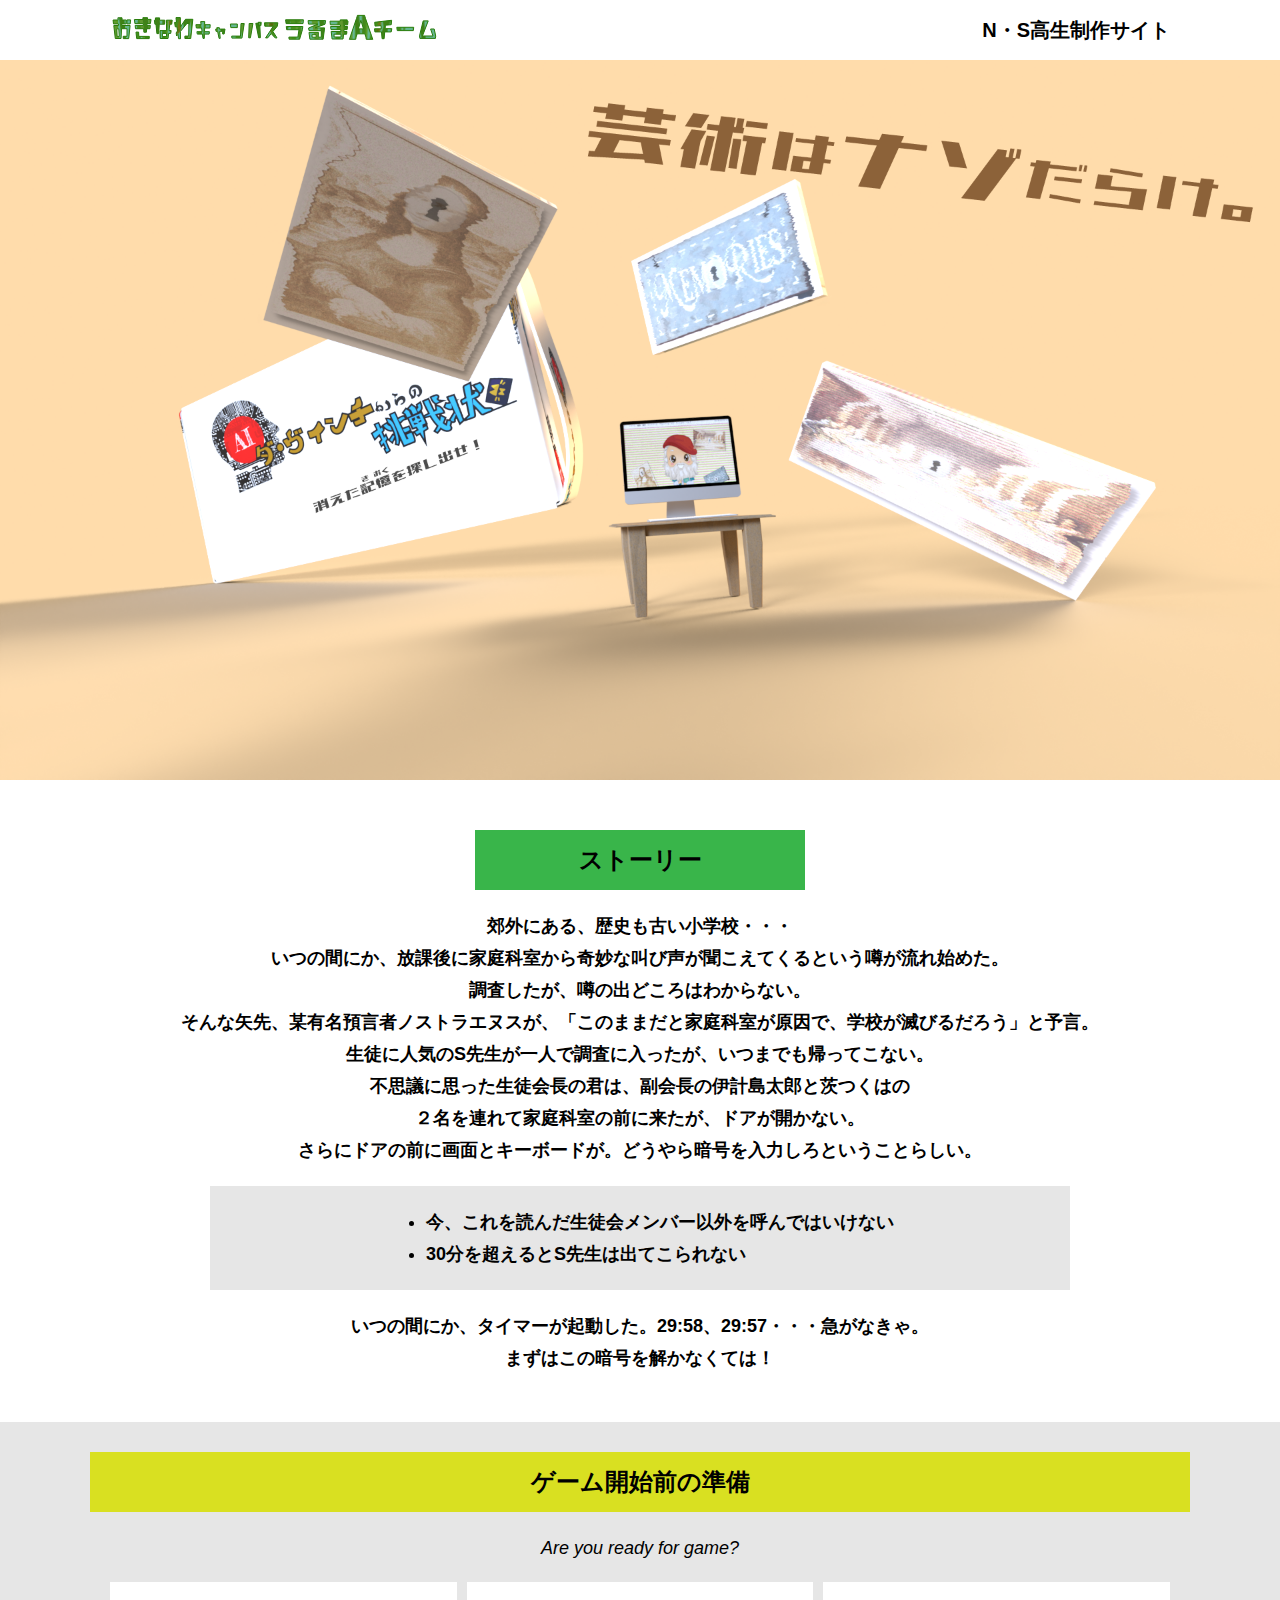
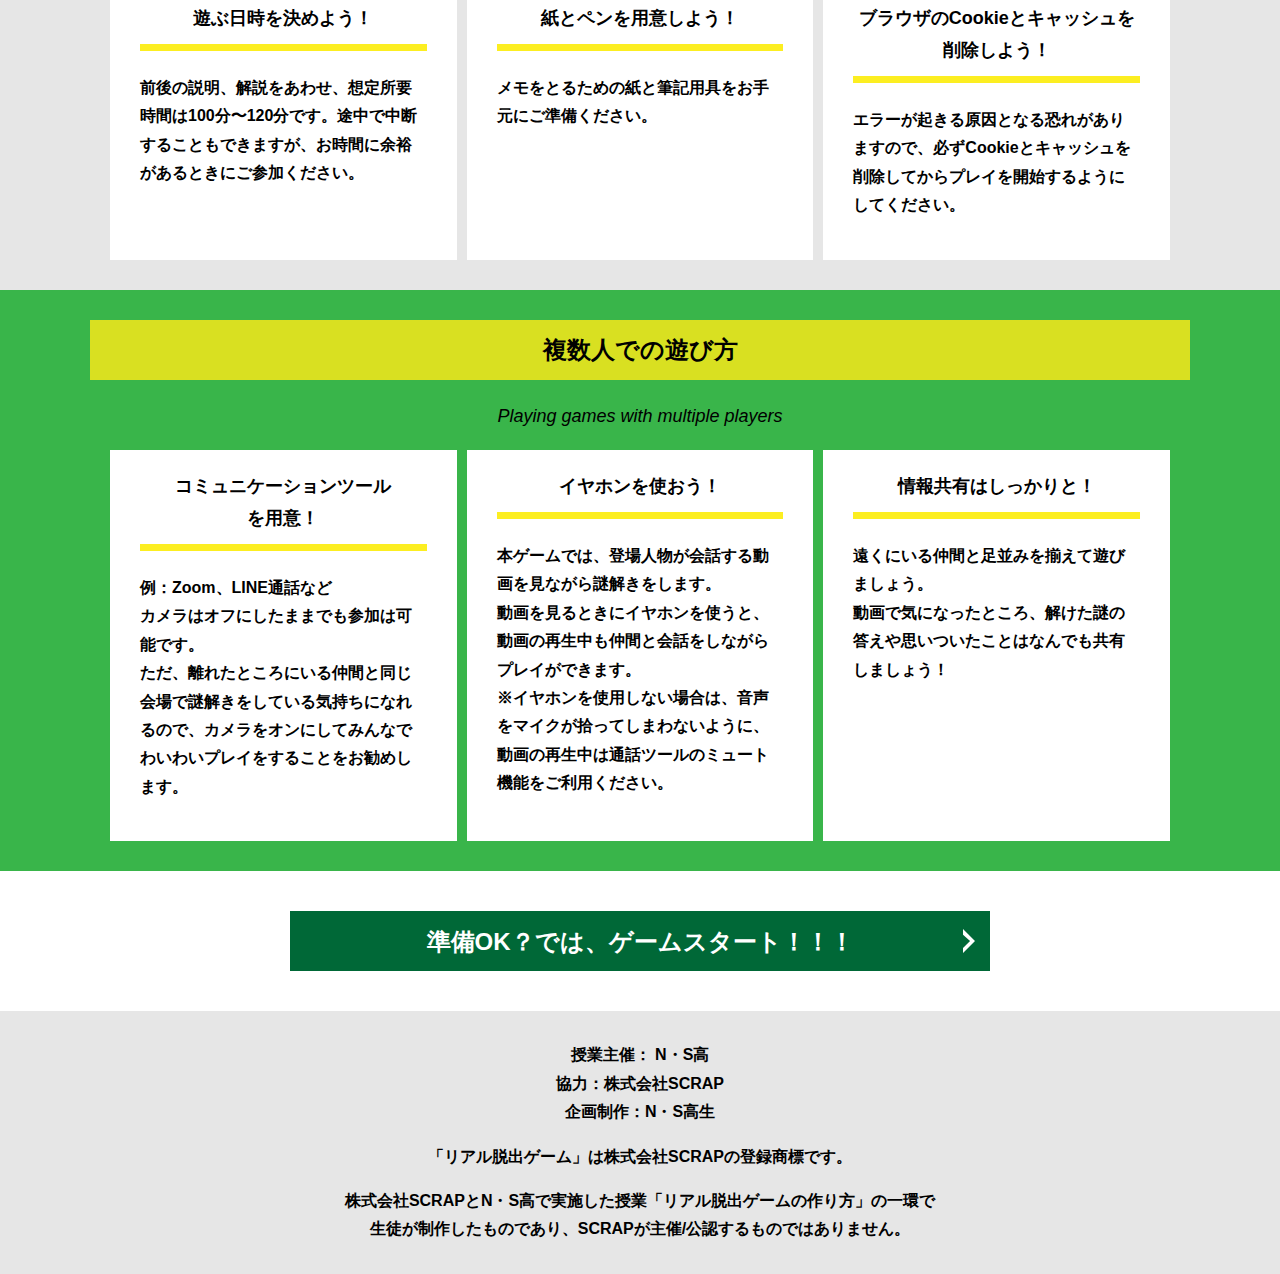
==== index.html @ 242d278c "Update index.html" ====
<!DOCTYPE html>
<html lang="ja">
<head>
  <meta charset="UTF-8">
  <meta http-equiv="X-UA-Compatible" content="IE=edge">
  <meta name="viewport" content="width=device-width, initial-scale=1.0">
  <title>AIダヴィンチからの挑戦状 │ Project N</title>
  <link rel="stylesheet" href="assets/css/normalize.css">
  <link rel="stylesheet" href="assets/css/style.css">
</head>
<body>
  <svg width="0" height="0" class="hidden">
    <symbol xmlns="http://www.w3.org/2000/svg" viewBox="0 0 12.47 24.94" id="arrow" class="arrow_svg">
      <title>arrow</title>
      <polygon points="0 24.94 0 19.66 7.35 12.47 0 5.92 0 0 12.47 12.47 0 24.94"/>
    </symbol>
  </svg>
  <header class="header">
    <div class="container">
      <div class="header__logo"><img src="assets/images/logo.svg" alt="チームロゴ"></div>
      <div class="header__name">N・S高生制作サイト</div>
    </div>
  </header>
  <main class="main index-page">
    <!-- タイトルエリア　ここから -->
    <h1 class="main-title"><img src="assets/images/本番用サムネ.png" alt="Presented by SCRAP×N・S高リアル脱出ゲーム制作PJ AIダヴィンチからの挑戦状"></h1>
    <!-- タイトルエリア　ここまで -->
    <section class="section section--story">
      <div class="container">
        <h2 class="section-title section-title--keycolor section-title--story">ストーリー</h2>
        <div class="story">
          <p class="text-center">郊外にある、歴史も古い小学校・・・<br>
            いつの間にか、放課後に家庭科室から奇妙な叫び声が聞こえてくるという噂が流れ始めた。<br>
            調査したが、噂の出どころはわからない。<br>
            そんな矢先、某有名預言者ノストラエヌスが、「このままだと家庭科室が原因で、学校が滅びるだろう」と予言。<br>
            生徒に人気のS先生が一人で調査に入ったが、いつまでも帰ってこない。<br>
            不思議に思った生徒会長の君は、副会長の伊計島太郎と茨つくはの<br>
            ２名を連れて家庭科室の前に来たが、ドアが開かない。<br>
            さらにドアの前に画面とキーボードが。どうやら暗号を入力しろということらしい。</p>
          <div class="story__note__outer bg-color--gray">
            <ul class="story__note">
              <li>今、これを読んだ生徒会メンバー以外を呼んではいけない</li>
              <li>30分を超えるとS先生は出てこられない</li>
            </ul>
          </div>
          <p class="text-center">いつの間にか、タイマーが起動した。29:58、29:57・・・急がなきゃ。<br>
            まずはこの暗号を解かなくては！</p>
        </div>
      </div>
    </section>
    <section class="section bg-color--gray">
      <div class="container">
        <h2 class="section-title">ゲーム開始前の準備</h2>
        <p class="font-eng text-center">Are you ready for game?</p>
        <!--
          class名"row"内のclass名"column"が横並びになります。
          改行する場合は以下のように追加してください。
          <div class="row">
            <div class="column">
              ～ 内容 ～
            </div>
          </div>
        -->
        <div class="row">
          <div class="column">
            <div class="card">
              <h3 class="card__title">遊ぶ日時を決めよう！</h3>
              <p class="card__content">前後の説明、解説をあわせ、想定所要時間は100分〜120分です。途中で中断することもできますが、お時間に余裕があるときにご参加ください。</p>
            </div>
          </div>
          <div class="column">
            <div class="card">
              <h3 class="card__title">紙とペンを用意しよう！</h3>
              <p class="card__content">メモをとるための紙と筆記用具をお手元にご準備ください。</p>
            </div>
          </div>
          <div class="column">
            <div class="card">
              <h3 class="card__title">ブラウザのCookieとキャッシュを<br>削除しよう！</h3>
              <p class="card__content">エラーが起きる原因となる恐れがありますので、必ずCookieとキャッシュを削除してからプレイを開始するようにしてください。</p>
            </div>
          </div>
        </div>
      </div>
    </section>
    <section class="section bg-color--keycolor">
      <div class="container">
        <h2 class="section-title">複数人での遊び方</h2>
        <p class="font-eng text-center">Playing games with multiple players</p>
        <div class="row">
          <div class="column">
            <div class="card">
              <h3 class="card__title">コミュニケーションツール<br>を用意！</h3>
              <p class="card__content">例：Zoom、LINE通話など<br>
                カメラはオフにしたままでも参加は可能です。<br>
                ただ、離れたところにいる仲間と同じ会場で謎解きをしている気持ちになれるので、カメラをオンにしてみんなでわいわいプレイをすることをお勧めします。</p>
            </div>
          </div>
          <div class="column">
            <div class="card">
              <h3 class="card__title">イヤホンを使おう！</h3>
              <p class="card__content">本ゲームでは、登場人物が会話する動画を見ながら謎解きをします。<br>
                動画を見るときにイヤホンを使うと、動画の再生中も仲間と会話をしながらプレイができます。<br>
                ※イヤホンを使用しない場合は、音声をマイクが拾ってしまわないように、動画の再生中は通話ツールのミュート機能をご利用ください。</p>
            </div>
          </div>
          <div class="column">
            <div class="card">
              <h3 class="card__title">情報共有はしっかりと！</h3>
              <p class="card__content">遠くにいる仲間と足並みを揃えて遊びましょう。<br>
                動画で気になったところ、解けた謎の答えや思いついたことはなんでも共有しましょう！</p>
            </div>
          </div>
        </div>
      </div>
    </section>
    <section class="section">
      <div class="container">
        <a class="btn" href="main.html">準備OK？では、ゲームスタート！！！<svg class="btn__arrow"><use xlink:href="#arrow"></use></svg></a>
      </div>
    </section>
  </main>
  <footer class="footer section bg-color--gray">
    <div class="container">
      <p class="text-center">授業主催： N・S高<br>協力：株式会社SCRAP<br>企画制作：N・S高生</p>
      <p class="text-center">「リアル脱出ゲーム」は株式会社SCRAPの登録商標です。</p>
      <p class="text-center">株式会社SCRAPとN・S高で実施した授業「リアル脱出ゲームの作り方」の一環で<br>生徒が制作したものであり、SCRAPが主催/公認するものではありません。</p>
    </div>
  </footer>
</body>
</html>
---- assets/css/style.css ----
@charset "UTF-8";
/****************************
 * 共通CSSのテンプレートです。
*****************************/
*,
*::before,
*::after {
  -webkit-box-sizing: border-box;
          box-sizing: border-box;
}

html {
  font-size: 18px;
  -webkit-box-sizing: border-box;
          box-sizing: border-box;
}

body {
  overflow-x: hidden;
  font-family: "游ゴシック体", "Yu Gothic", YuGothic, "ヒラギノ角ゴ Pro", "Hiragino Kaku Gothic Pro", "メイリオ", "Meiryo", sans-serif;
  font-size: 18px;
  line-height: 1.77778;
  font-weight: bold;
  text-decoration: none;
  border: none;
  list-style: none;
  color: #000;
  margin: 0;
}

img {
  width: 100%;
}

figure {
  margin: 0;
}

figcaption {
  margin-top: 30px;
  font-size: 14px;
}

@media screen and (max-width: 767px) {
  figcaption {
    font-size: 13px;
  }
}

input[type=text] {
  font-size: 18px;
  border: none;
  padding: 25px 35px;
  display: block;
  margin: 0 auto;
  max-width: 580px;
  width: 100%;
}

::-webkit-input-placeholder {
  color: #999;
}

:-ms-input-placeholder {
  color: #999;
}

::-ms-input-placeholder {
  color: #999;
}

::placeholder {
  color: #999;
}

button {
  cursor: pointer;
  display: block;
  border: none;
  margin: 0 auto;
  background-color: #006837;
  color: #fff;
  width: 287px;
  height: 55px;
}

/*******************
* Layout
*******************/
.section {
  padding-top: 30px;
  padding-bottom: 30px;
}

.section--clear {
  /* ステージクリア画面 */
  position: fixed;
  display: none;
  /* 読み込み時に一瞬表示されるのを防ぐ */
  -webkit-box-pack: center;
      -ms-flex-pack: center;
          justify-content: center;
  -webkit-box-align: center;
      -ms-flex-align: center;
          align-items: center;
  top: 0;
  bottom: 0;
  left: 0;
  right: 0;
  z-index: 200;
}

.section--clear.isClear {
  display: -webkit-box;
  display: -ms-flexbox;
  display: flex;
}

.container {
  width: 1100px;
  padding-left: 20px;
  padding-right: 20px;
  margin: 0 auto;
}

@media screen and (max-width: 1100px) {
  .container {
    width: calc(100% - 40px);
  }
}

.row {
  display: -webkit-box;
  display: -ms-flexbox;
  display: flex;
  -ms-flex-line-pack: stretch;
      align-content: stretch;
  gap: 10px;
}

.row + .row {
  margin-top: 20px;
}

.column {
  width: 100%;
}

.card {
  background-color: #fff;
  margin-bottom: 20px;
  height: 100%;
}

.card__title {
  font-size: 18px;
  text-align: center;
  margin: 0;
  padding: 20px 30px;
  position: relative;
  cursor: pointer;
}

.card__content {
  -webkit-transition: all 0.3s;
  transition: all 0.3s;
  font-size: 16px;
  padding: 20px 30px;
  margin: 0;
  position: relative;
}

.card__content::before {
  display: block;
  content: '';
  width: calc(100% - 60px);
  height: 7px;
  background-color: #fcee21;
  position: absolute;
  top: -10px;
  left: 30px;
}

.hint-page .card {
  height: auto;
}

.hint-page .card__content {
  display: none;
  text-align: center;
}

.hint-page .card__arrow {
  position: absolute;
  top: calc(50% - 12px);
  right: 45px;
  -webkit-transform: rotate(90deg);
          transform: rotate(90deg);
  -webkit-transition: all 0.3s;
  transition: all 0.3s;
  fill: #009245;
  width: 12px;
  height: 24px;
}

.hint-page .card.is-open .card__content {
  display: block;
}

.hint-page .card.is-open .card__arrow {
  -webkit-transform: rotate(-90deg);
          transform: rotate(-90deg);
}

.box {
  padding: 35px 30px;
}

.youtube {
  position: relative;
  width: 100%;
  padding-top: 56.25%;
}

.youtube iframe {
  position: absolute;
  top: 0;
  left: 0;
  width: 100%;
  height: 100%;
}

.youtube__container {
  max-width: 800px;
  margin: 0 auto;
}

/*********************
* Color
*********************/
.bg-color--keycolor {
  background-color: #39b54a;
}

.bg-color--subcolor {
  background-color: #d9e021;
}

.bg-color--gray {
  background-color: #e6e6e6;
}

/*********************
* title
**********************/
.main-title {
  margin: 0;
}

.sub-title {
  text-align: center;
  font-size: 18px;
  line-height: 1.66667;
}

.sub-title__bg {
  background-color: #fcee21;
  padding-left: 1rem;
  padding-right: 1rem;
}

.section-title {
  font-size: 24px;
  line-height: 1.75;
  text-align: center;
  padding: 9px 20px;
  background-color: #d9e021;
  margin: 0 -20px 20px -20px;
}

.section-title__stage {
  display: inline-block;
  margin-right: 2rem;
}

.section-title--keycolorlight {
  background-color: #8cc63f;
}

.section-title--keycolorlight .section-title__stage {
  color: #fff;
}

.section-title--keycolor {
  background-color: #39b54a;
}

.section-title--story {
  width: 330px;
  margin: 0 auto 20px;
}

.section-title--border {
  position: relative;
  font-size: 30px;
  text-align: center;
  line-height: 1.06667;
  margin: 0;
  padding-bottom: 15px;
  color: #006837;
}

.section-title--border::after {
  position: absolute;
  bottom: 0;
  left: calc(50% - 95px);
  display: block;
  content: '';
  background-color: #fff;
  height: 2.6px;
  width: 190px;
}

/******************
* text
******************/
.font-eng {
  font-style: italic;
  font-weight: normal;
}

/*************************
* Button
*************************/
.btn {
  display: block;
  text-decoration: none;
  cursor: pointer;
  background-color: #006837;
  color: #fff;
  font-size: 24px;
  line-height: 1.54167;
  text-align: center;
  padding: 11.5px;
  width: calc(100% - 40px);
  max-width: 700px;
  margin: 10px auto;
  position: relative;
}

.btn:hover {
  opacity: 0.7;
}

.btn__arrow {
  position: absolute;
  top: calc(50% - 12px);
  right: 15px;
  fill: #fff;
  width: 12px;
  height: 24px;
}

/****************
* header
*****************/
.header {
  background-color: #fff;
  height: 60px;
}

.header .container {
  display: -webkit-box;
  display: -ms-flexbox;
  display: flex;
  -webkit-box-pack: justify;
      -ms-flex-pack: justify;
          justify-content: space-between;
  -webkit-box-align: center;
      -ms-flex-align: center;
          align-items: center;
  height: 100%;
}

.header__logo {
  width: 330px;
  height: 42px;
}

.header__name {
  font-size: 20px;
  line-height: 1.1;
}

.footer {
  font-size: 16px;
}

.footer p:first-child {
  margin-top: 0;
}

.footer p:last-child {
  margin-bottom: 0;
}

/********************
* main
********************/
.story__note {
  margin: 0;
}

.story__note__outer {
  width: 860px;
  display: -webkit-box;
  display: -ms-flexbox;
  display: flex;
  padding: 20px;
  margin: 20px auto;
  -webkit-box-pack: center;
      -ms-flex-pack: center;
          justify-content: center;
}

@media screen and (max-width: 940px) {
  .story__note__outer {
    width: 100%;
  }
}

.stage-column__container + .stage-column__container {
  border-top: 2px solid #fff;
}

.answer {
  font-size: 18px;
  margin-bottom: 20px;
  line-height: 80px;
  word-spacing: 20px;
}

.err-message {
  color: #c1272d;
  font-size: 18px;
  text-align: center;
}

.link-hint {
  text-align: center;
  display: block;
  margin-top: 20px;
}

.clear-message {
  background-color: #d9e021;
  padding: 30px 30px 60px;
  position: relative;
}

.clear-message__title {
  position: relative;
  display: block;
  text-align: center;
  color: #006837;
  font-size: 30px;
  padding-bottom: 10px;
  margin-bottom: 35px;
}

.clear-message__title::after {
  content: '';
  position: absolute;
  display: block;
  width: 183px;
  height: 2px;
  background-color: #fff;
  bottom: 0;
  left: calc(50% - (183px/2));
}

.clear-message__content {
  text-align: center;
}

.clear-message__btn {
  position: absolute;
  bottom: -30px;
  left: calc(50% - 144px);
  width: 288px;
  margin: 0;
}

/********************
* Utility
********************/
.text-center {
  text-align: center;
}

.text-left {
  text-align: left;
}

.text-right {
  text-align: right;
}

.hidden {
  display: none;
}
/*# sourceMappingURL=style.css.map */
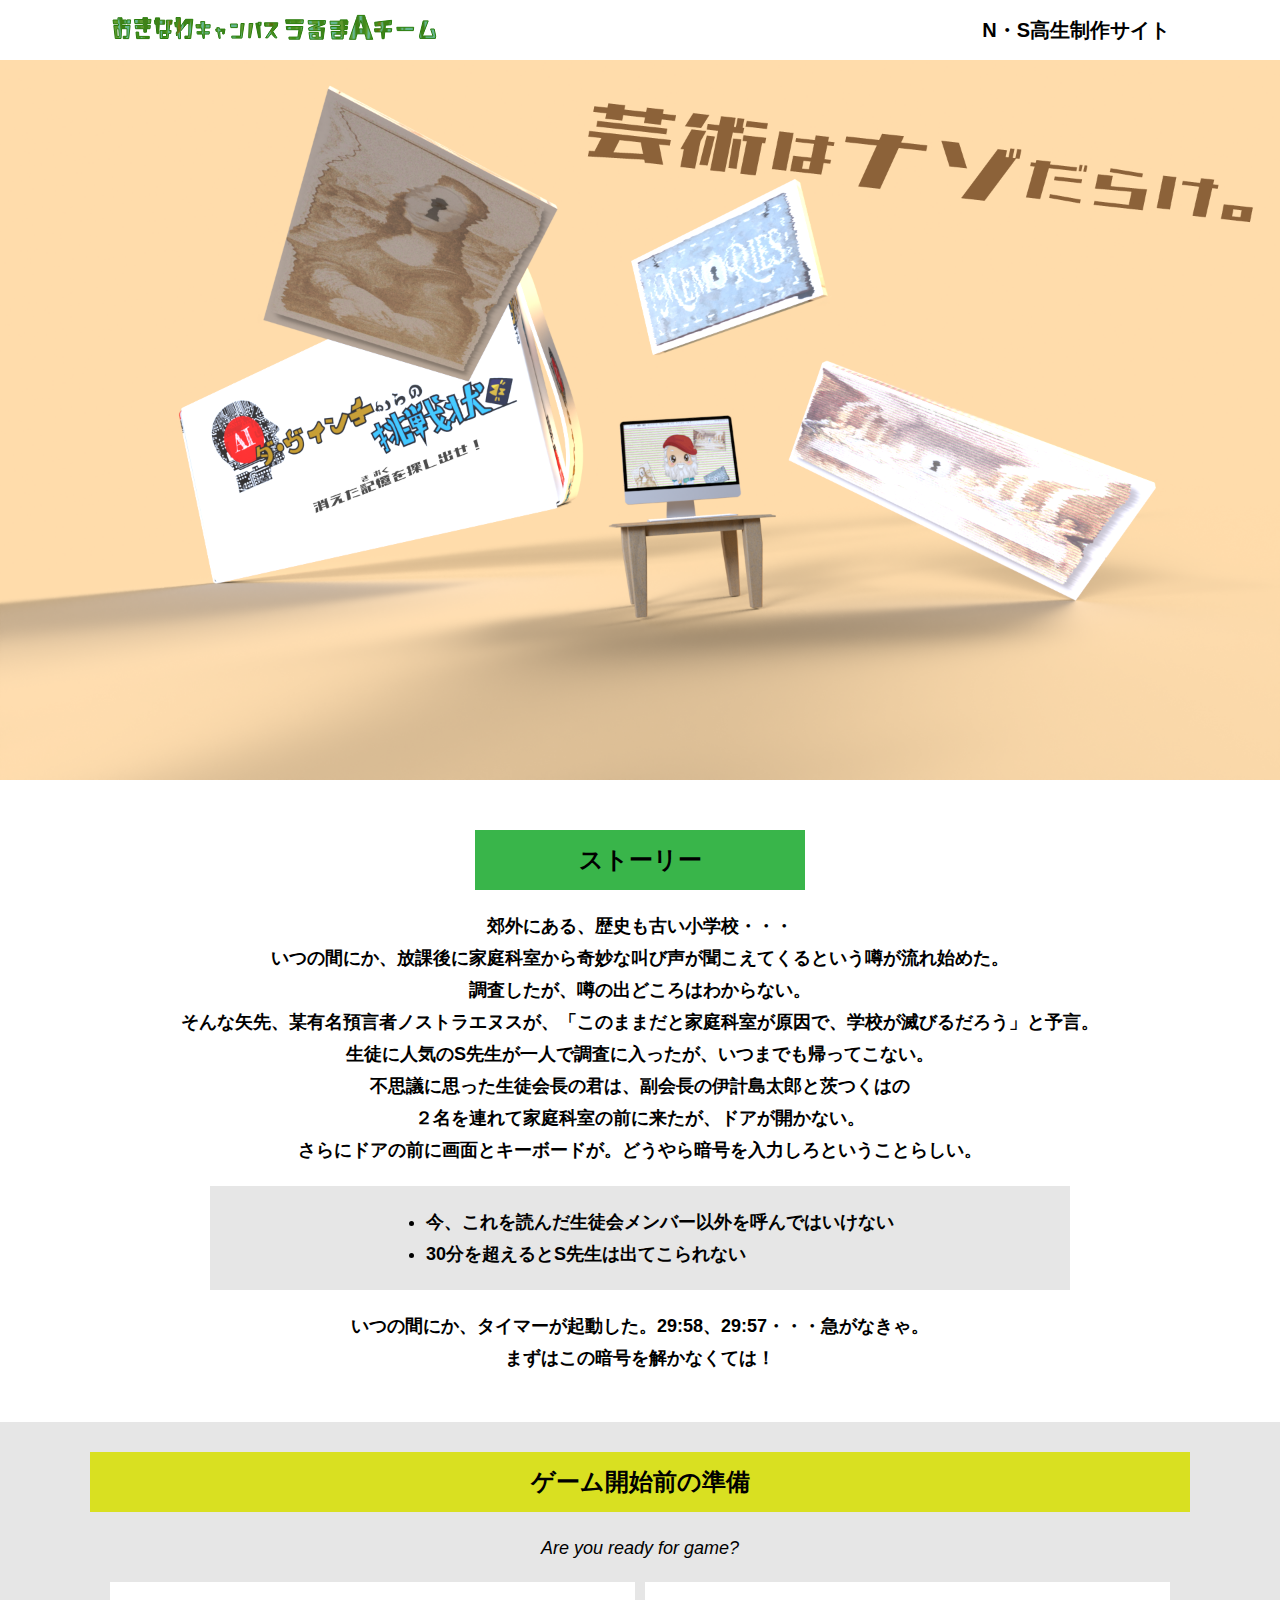
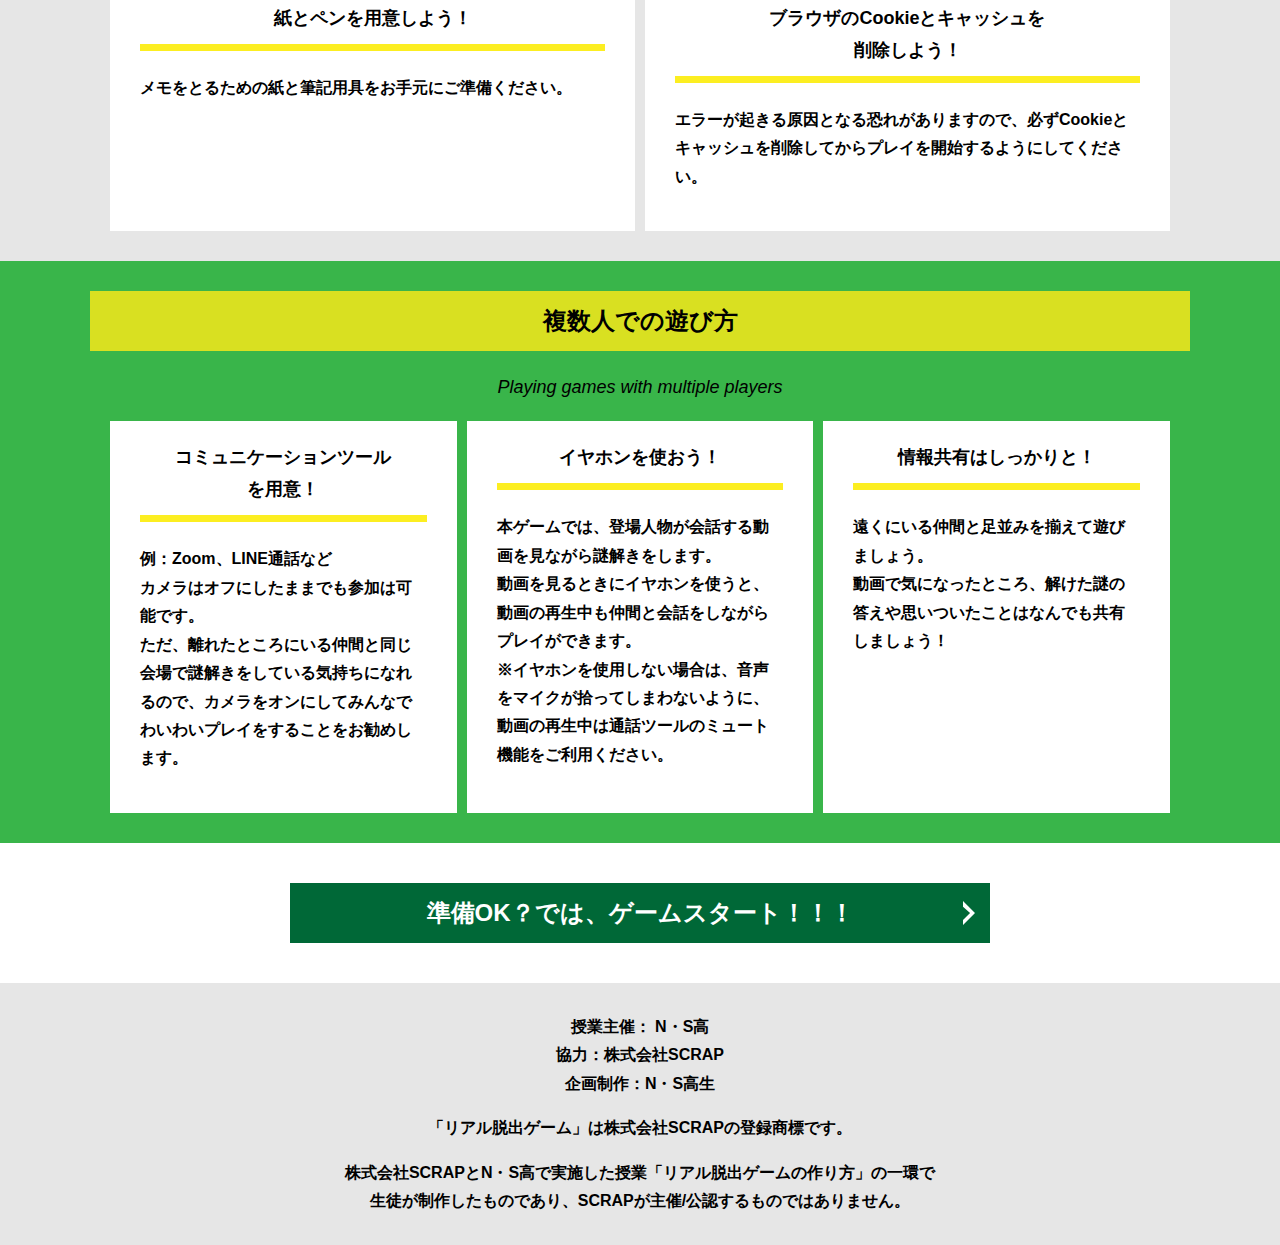
==== commit be6a5c75: "Update index.html" ====
--- a/index.html
+++ b/index.html
@@ -64,12 +64,6 @@
         <div class="row">
           <div class="column">
             <div class="card">
-              <h3 class="card__title">遊ぶ日時を決めよう！</h3>
-              <p class="card__content">前後の説明、解説をあわせ、想定所要時間は100分〜120分です。途中で中断することもできますが、お時間に余裕があるときにご参加ください。</p>
-            </div>
-          </div>
-          <div class="column">
-            <div class="card">
               <h3 class="card__title">紙とペンを用意しよう！</h3>
               <p class="card__content">メモをとるための紙と筆記用具をお手元にご準備ください。</p>
             </div>
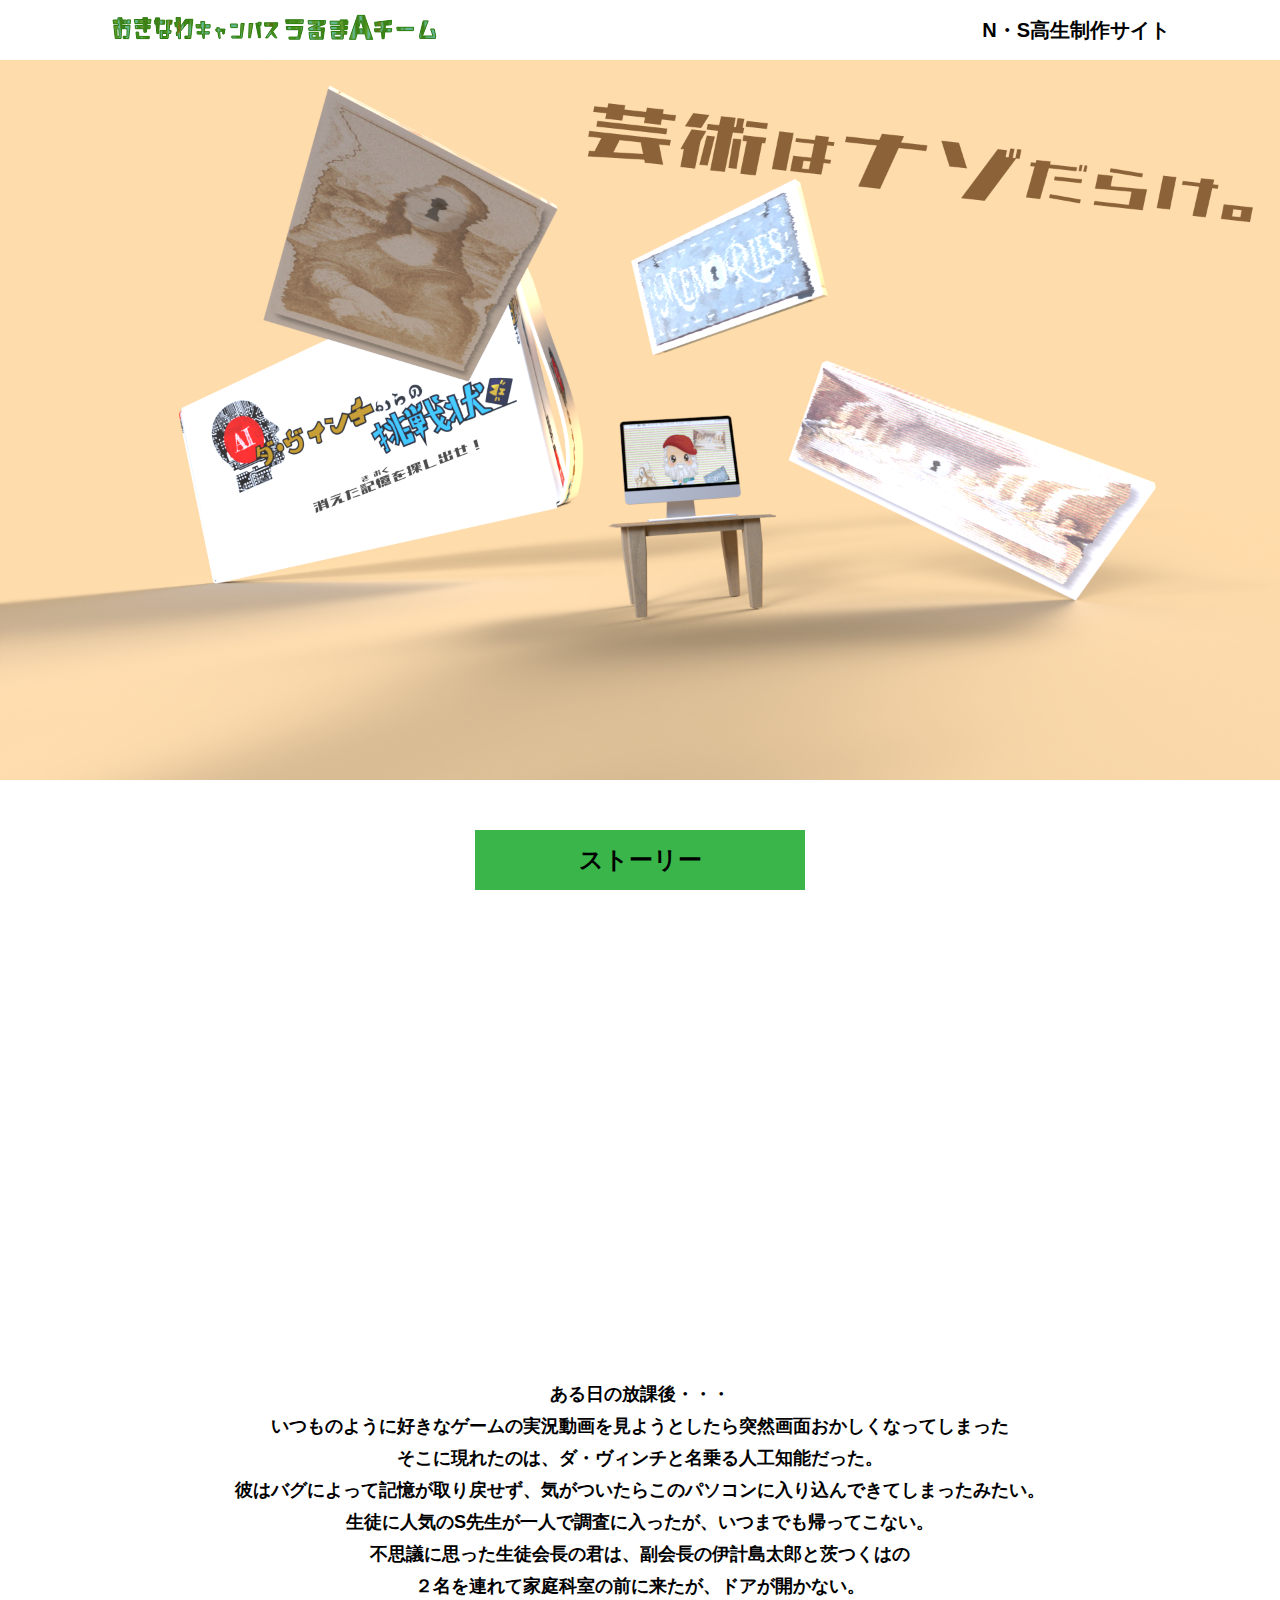
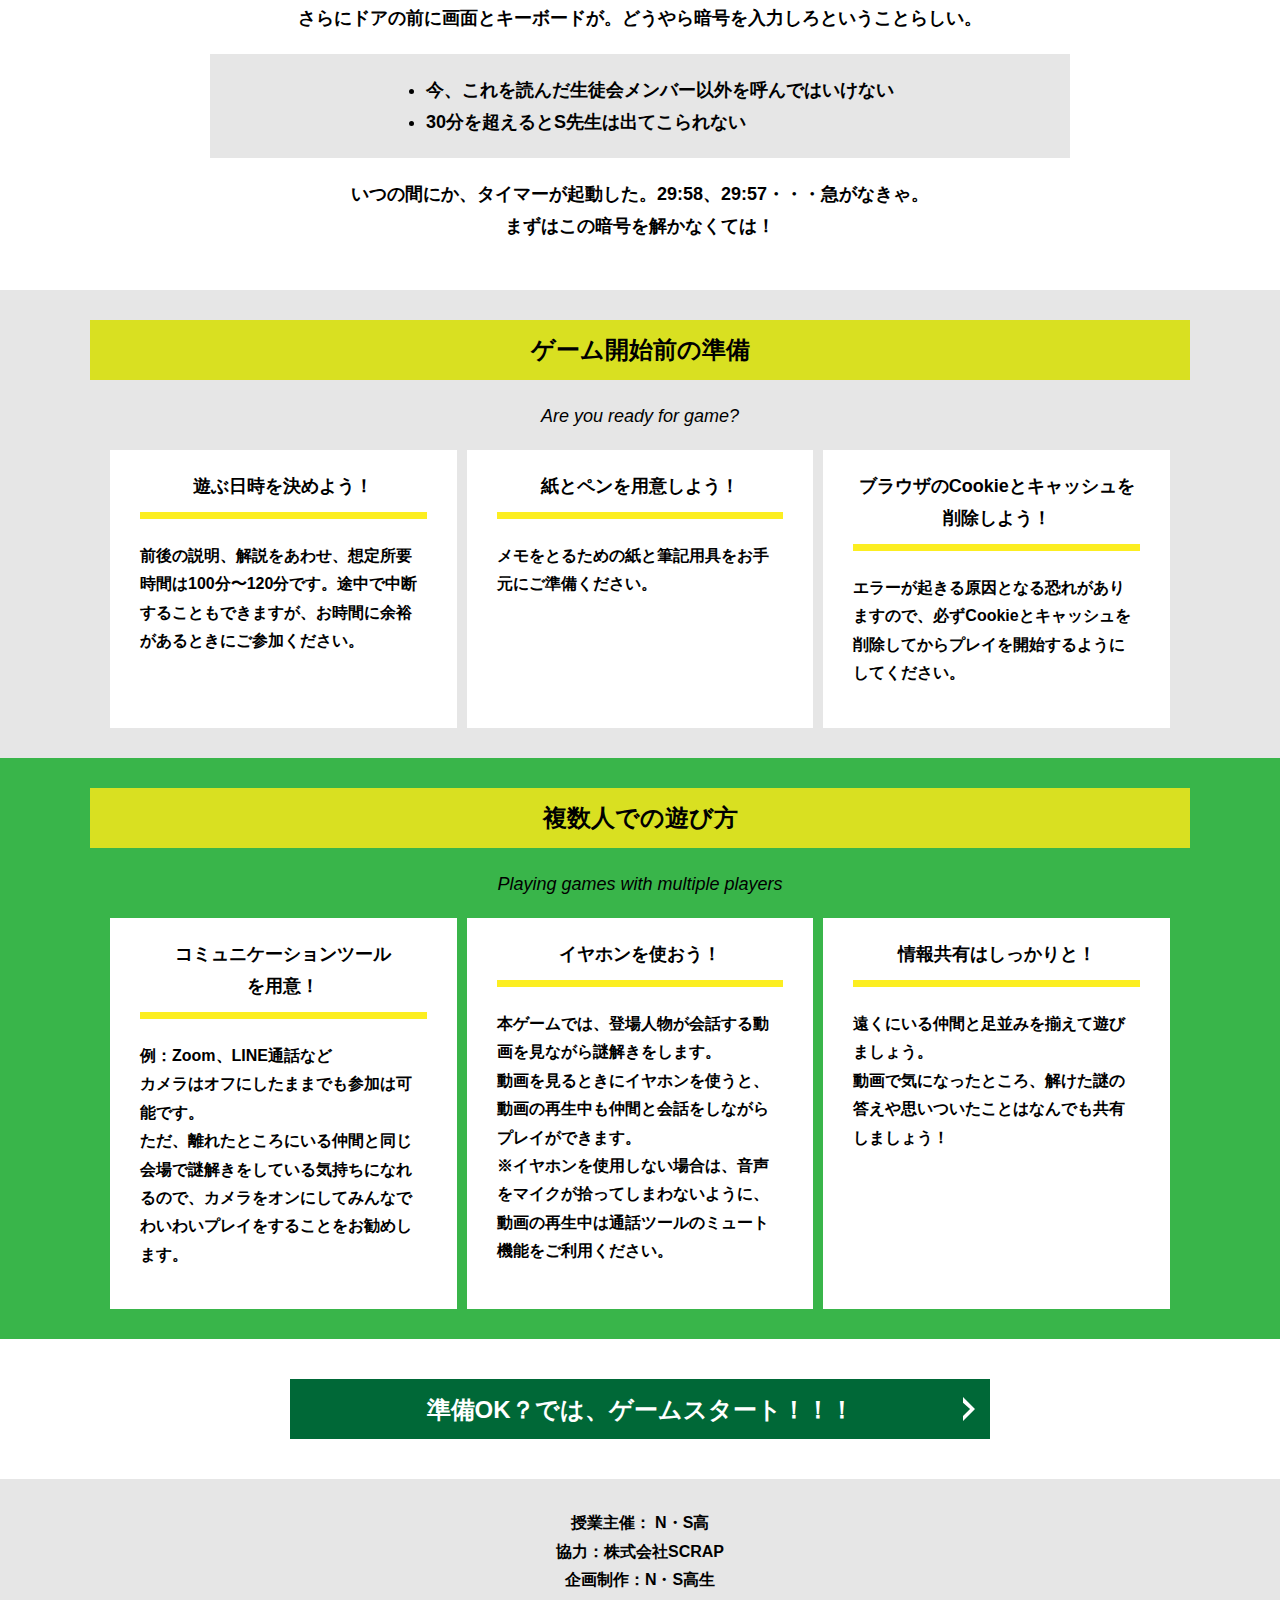
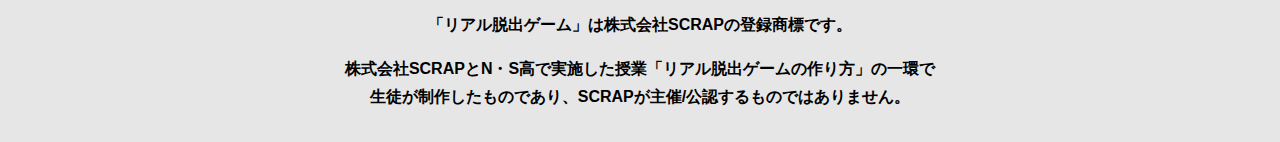
==== commit 8da1dc5a: "Update index.html" ====
--- a/index.html
+++ b/index.html
@@ -23,16 +23,24 @@
   </header>
   <main class="main index-page">
     <!-- タイトルエリア　ここから -->
-    <h1 class="main-title"><img src="assets/images/本番用サムネ.png" alt="Presented by SCRAP×N・S高リアル脱出ゲーム制作PJ AIダヴィンチからの挑戦状"></h1>
+    <h1 class="main-title"><img src="assets/images/本番用サムネ.png" alt="Presented by SCRAP×N・S高リアル脱出ゲーム制作PJ 封鎖された家庭科室からの脱出"></h1>
     <!-- タイトルエリア　ここまで -->
     <section class="section section--story">
       <div class="container">
         <h2 class="section-title section-title--keycolor section-title--story">ストーリー</h2>
+        
+        <!--youtube-->
         <div class="story">
-          <p class="text-center">郊外にある、歴史も古い小学校・・・<br>
-            いつの間にか、放課後に家庭科室から奇妙な叫び声が聞こえてくるという噂が流れ始めた。<br>
-            調査したが、噂の出どころはわからない。<br>
-            そんな矢先、某有名預言者ノストラエヌスが、「このままだと家庭科室が原因で、学校が滅びるだろう」と予言。<br>
+          <div class="youtube__container">
+            <div class="youtube">
+              <iframe width="560" height="315" src="https://www.youtube.com/embed/IRyJe-0Uie0?controls=0" title="YouTube video player" frameborder="0" allow="accelerometer; autoplay; clipboard-write; encrypted-media; gyroscope; picture-in-picture" allowfullscreen></iframe>
+            </div>
+
+          </div>
+          <p class="text-center">ある日の放課後・・・<br>
+            いつものように好きなゲームの実況動画を見ようとしたら突然画面おかしくなってしまった<br>
+            そこに現れたのは、ダ・ヴィンチと名乗る人工知能だった。<br>
+            彼はバグによって記憶が取り戻せず、気がついたらこのパソコンに入り込んできてしまったみたい。<br>
             生徒に人気のS先生が一人で調査に入ったが、いつまでも帰ってこない。<br>
             不思議に思った生徒会長の君は、副会長の伊計島太郎と茨つくはの<br>
             ２名を連れて家庭科室の前に来たが、ドアが開かない。<br>
@@ -62,6 +70,12 @@
           </div>
         -->
         <div class="row">
+          <div class="column">
+            <div class="card">
+              <h3 class="card__title">遊ぶ日時を決めよう！</h3>
+              <p class="card__content">前後の説明、解説をあわせ、想定所要時間は100分〜120分です。途中で中断することもできますが、お時間に余裕があるときにご参加ください。</p>
+            </div>
+          </div>
           <div class="column">
             <div class="card">
               <h3 class="card__title">紙とペンを用意しよう！</h3>
@@ -110,7 +124,8 @@
     </section>
     <section class="section">
       <div class="container">
-        <a class="btn" href="main.html">準備OK？では、ゲームスタート！！！<svg class="btn__arrow"><use xlink:href="#arrow"></use></svg></a>
+        <a class="btn" href="story.html">準備OK？では、ゲームスタート！！！<svg class="btn__arrow"><use xlink:href="#arrow"></use></svg></a>
+        
       </div>
     </section>
   </main>
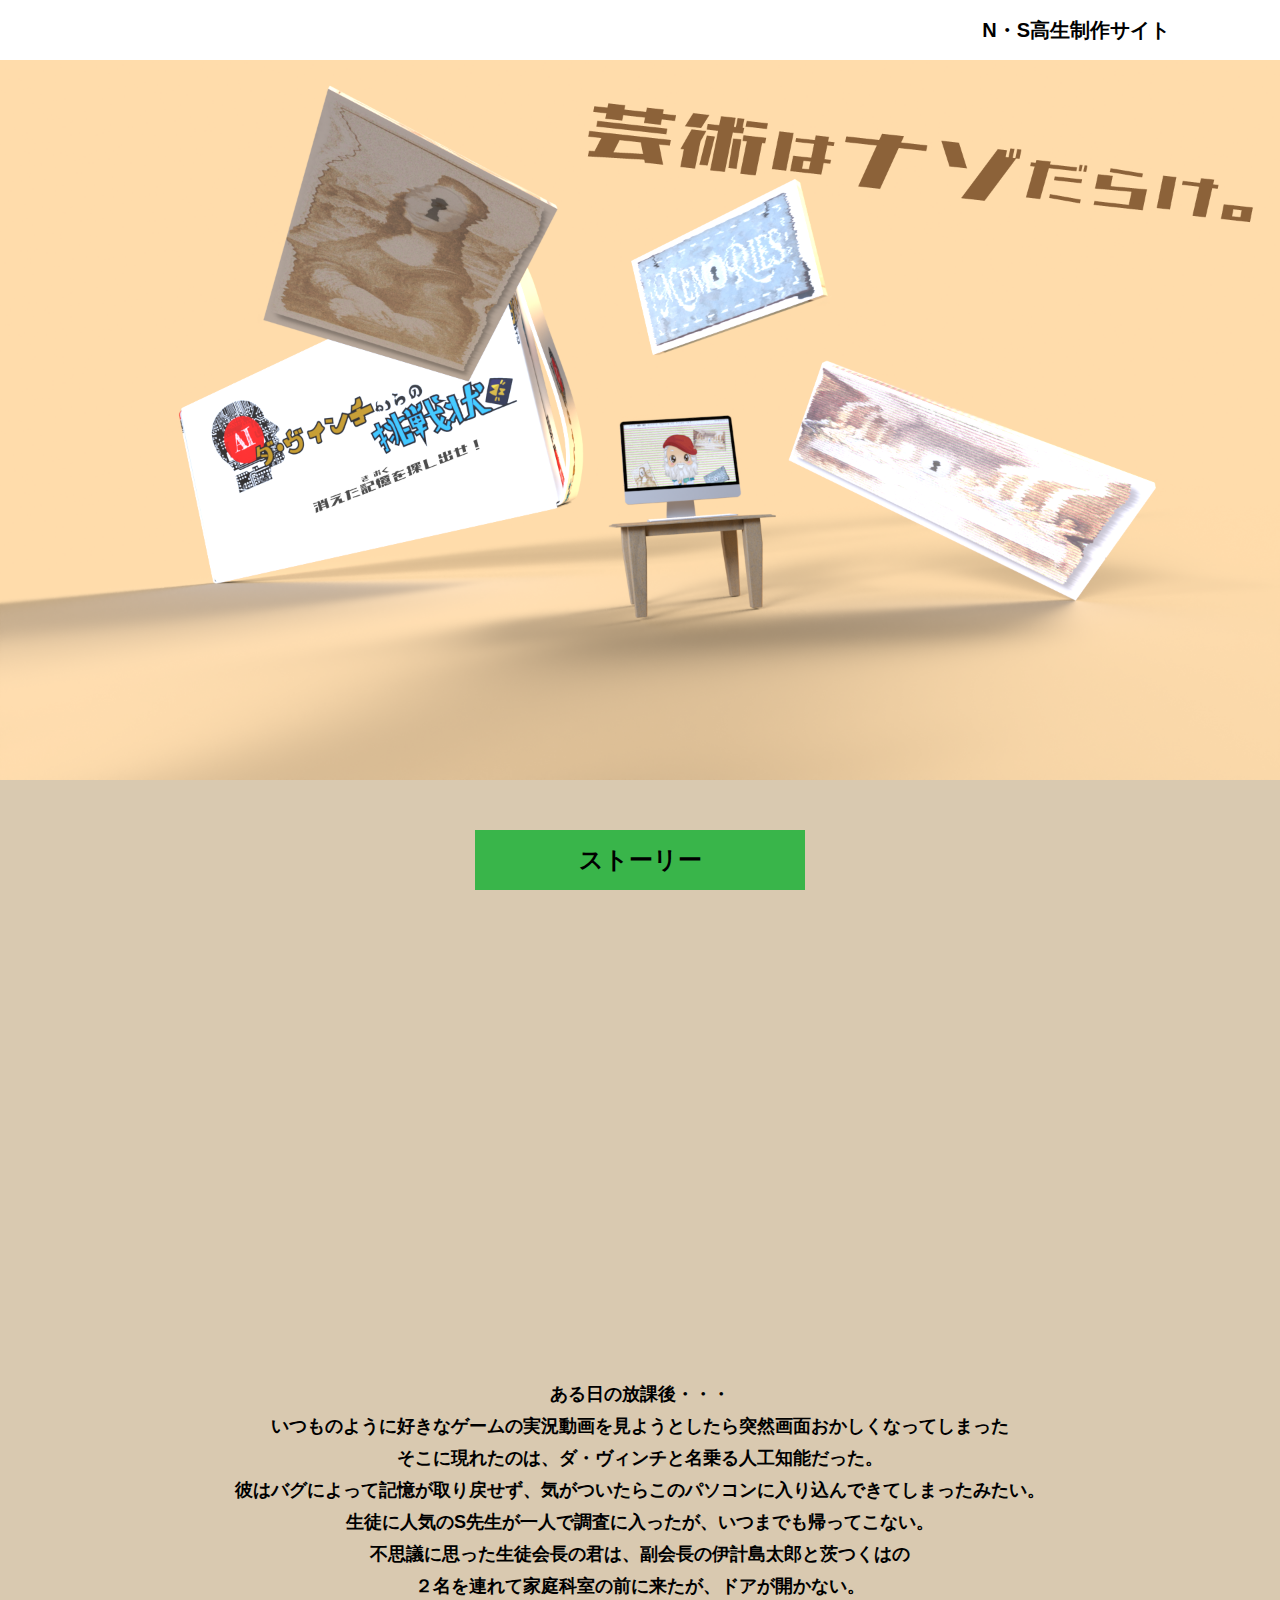
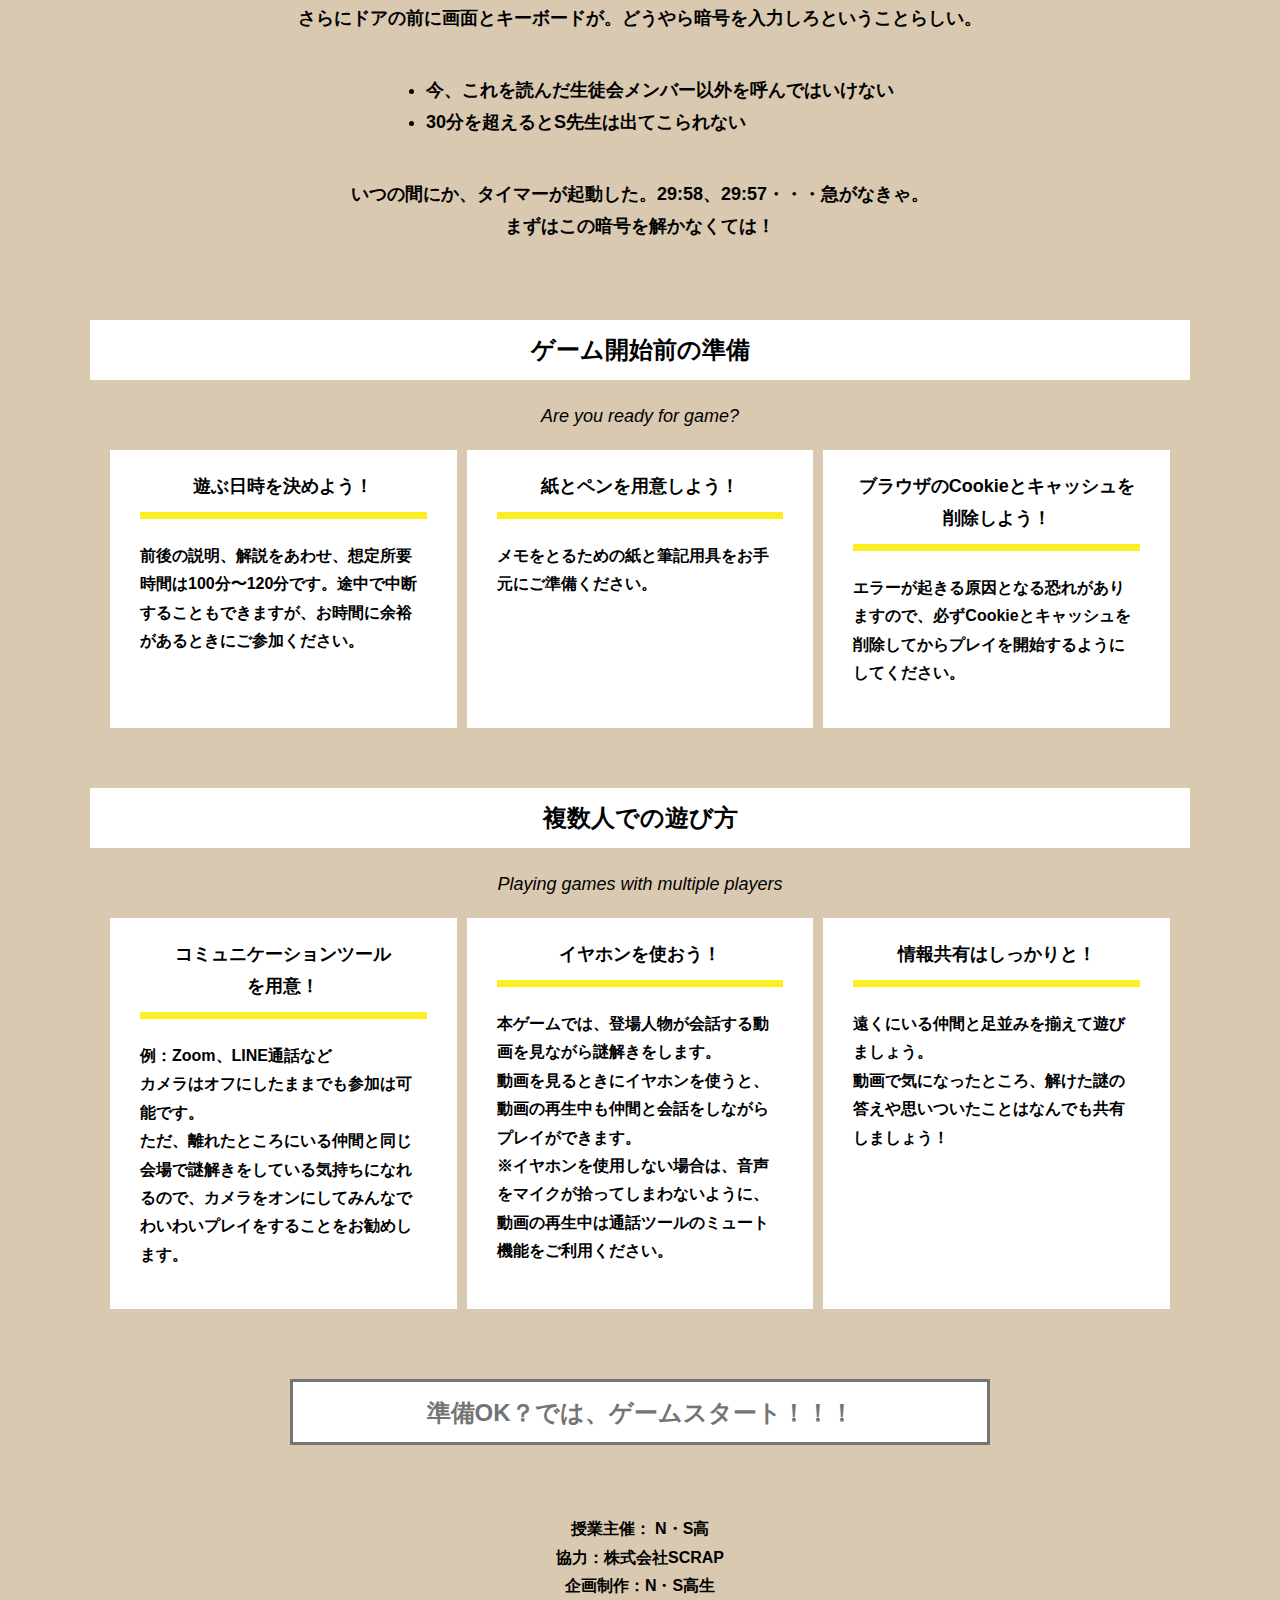
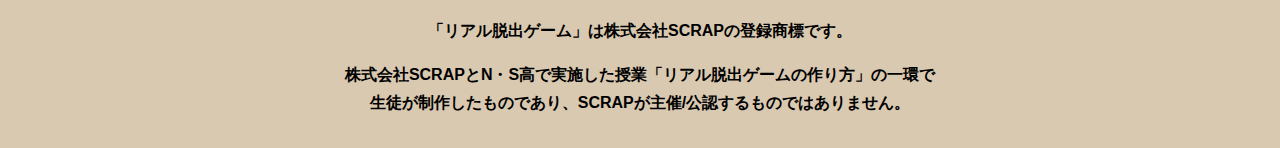
==== commit c79a21db: "Update index.html" ====
--- a/index.html
+++ b/index.html
@@ -17,7 +17,7 @@
   </svg>
   <header class="header">
     <div class="container">
-      <div class="header__logo"><img src="assets/images/logo.svg" alt="チームロゴ"></div>
+      <div class="header__logo"><img src="assets/images/大宮キャンパスAチーム 背景色アイボリー.png" alt=""></div>
       <div class="header__name">N・S高生制作サイト</div>
     </div>
   </header>
@@ -33,7 +33,9 @@
         <div class="story">
           <div class="youtube__container">
             <div class="youtube">
-              <iframe width="560" height="315" src="https://www.youtube.com/embed/IRyJe-0Uie0?controls=0" title="YouTube video player" frameborder="0" allow="accelerometer; autoplay; clipboard-write; encrypted-media; gyroscope; picture-in-picture" allowfullscreen></iframe>
+              <iframe width="560" height="315" 
+                src="https://www.youtube.com/embed/-wXZ8vxlEWs" title="YouTube video player" frameborder="0" allow="accelerometer; autoplay; clipboard-write; encrypted-media; gyroscope; picture-in-picture" allowfullscreen>
+              </iframe>
             </div>
 
           </div>
--- a/assets/css/style.css
+++ b/assets/css/style.css
@@ -26,6 +26,7 @@
   list-style: none;
   color: #000;
   margin: 0;
+  background-color: #D9C9B0;
 }
 
 img {
@@ -239,7 +240,7 @@
 * Color
 *********************/
 .bg-color--keycolor {
-  background-color: #39b54a;
+  background-color: #D9C9B0;
 }
 
 .bg-color--subcolor {
@@ -247,7 +248,7 @@
 }
 
 .bg-color--gray {
-  background-color: #e6e6e6;
+  background-color: #D9C9B0;
 }
 
 /*********************
@@ -274,7 +275,7 @@
   line-height: 1.75;
   text-align: center;
   padding: 9px 20px;
-  background-color: #d9e021;
+  background-color: #fff;
   margin: 0 -20px 20px -20px;
 }
 
@@ -336,8 +337,8 @@
   display: block;
   text-decoration: none;
   cursor: pointer;
-  background-color: #006837;
-  color: #fff;
+  background-color: #fff;
+  color: #747474;
   font-size: 24px;
   line-height: 1.54167;
   text-align: center;
@@ -346,6 +347,7 @@
   max-width: 700px;
   margin: 10px auto;
   position: relative;
+  border: 3px solid #747474;
 }
 
 .btn:hover {
@@ -509,4 +511,17 @@
 .hidden {
   display: none;
 }
-/*# sourceMappingURL=style.css.map */+
+.sample ul{
+  display: flex;
+  overflow-x: scroll;
+  margin: 0;        
+  padding: 0;
+}
+.sample li{
+  min-width: 40%;
+  margin: 10px;        
+  padding: 0;
+  list-style: none;
+}
+/*# sourceMappingURL=style.css.map */
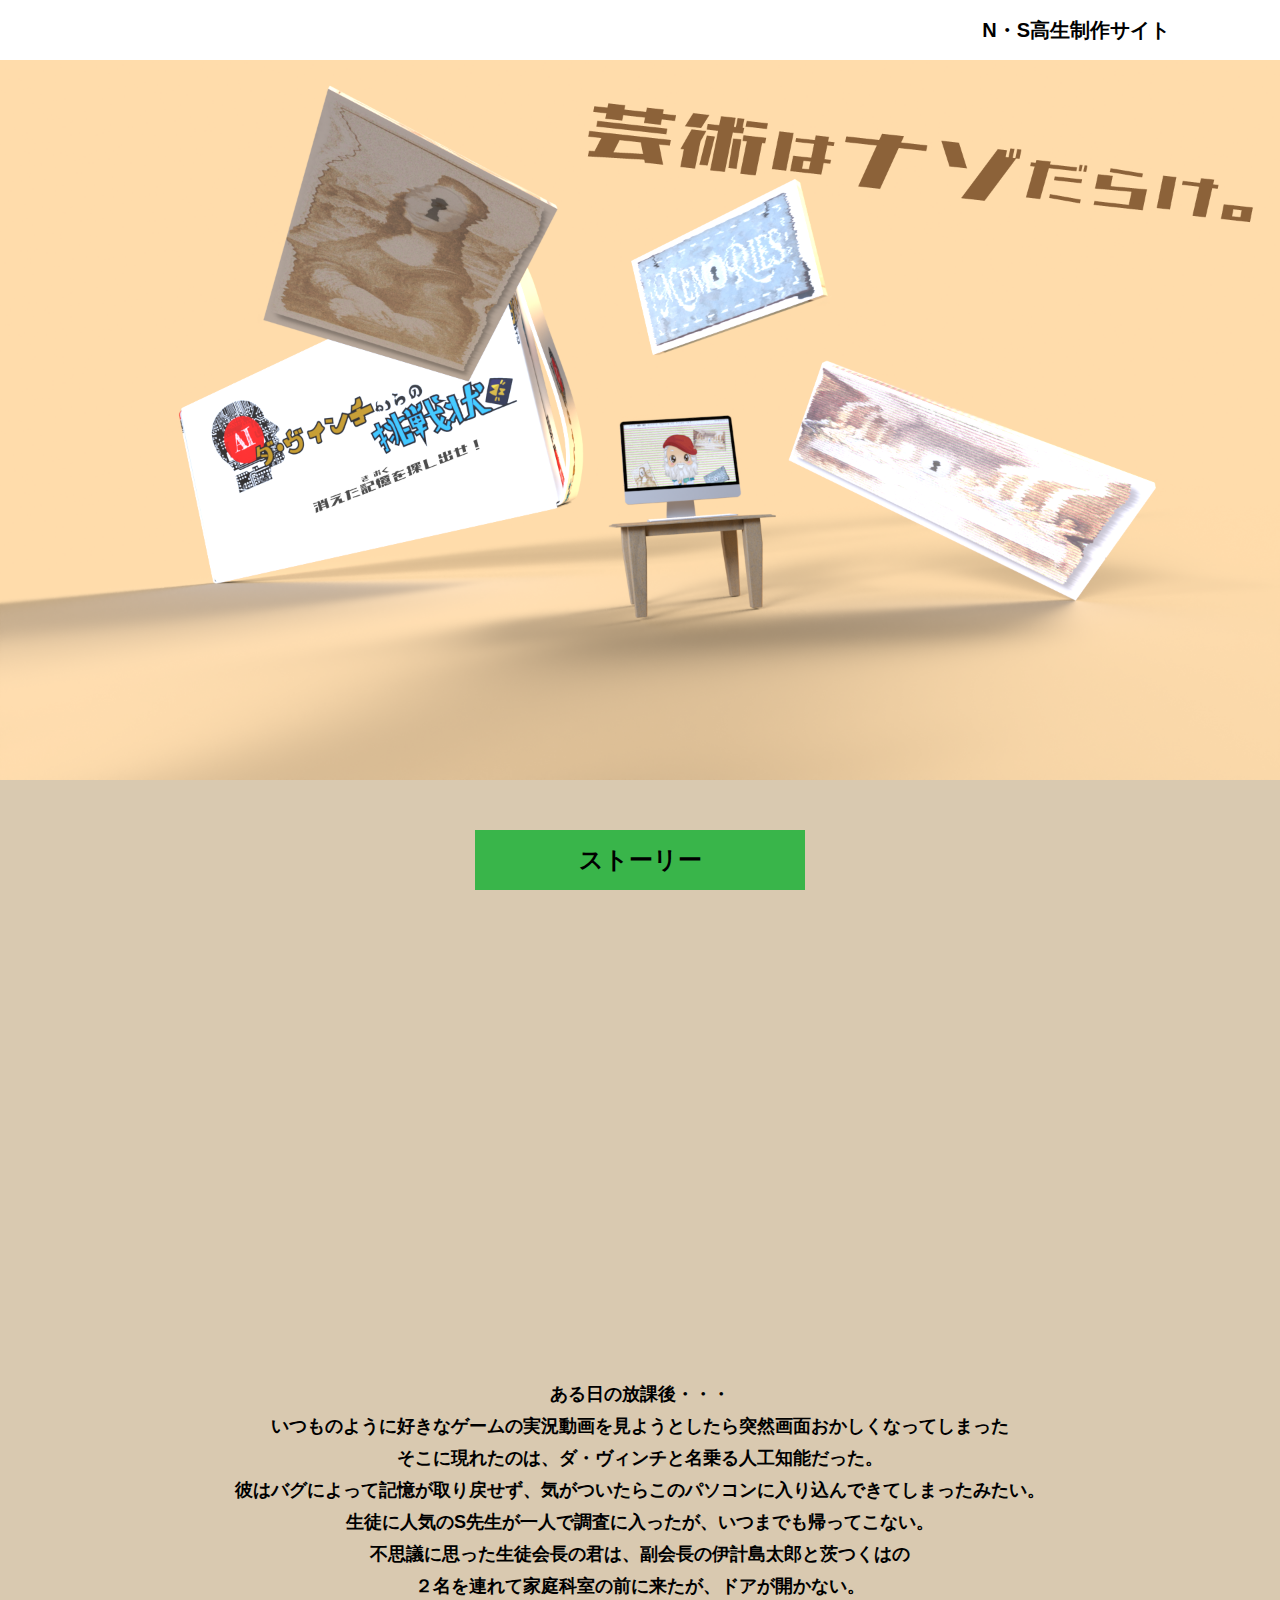
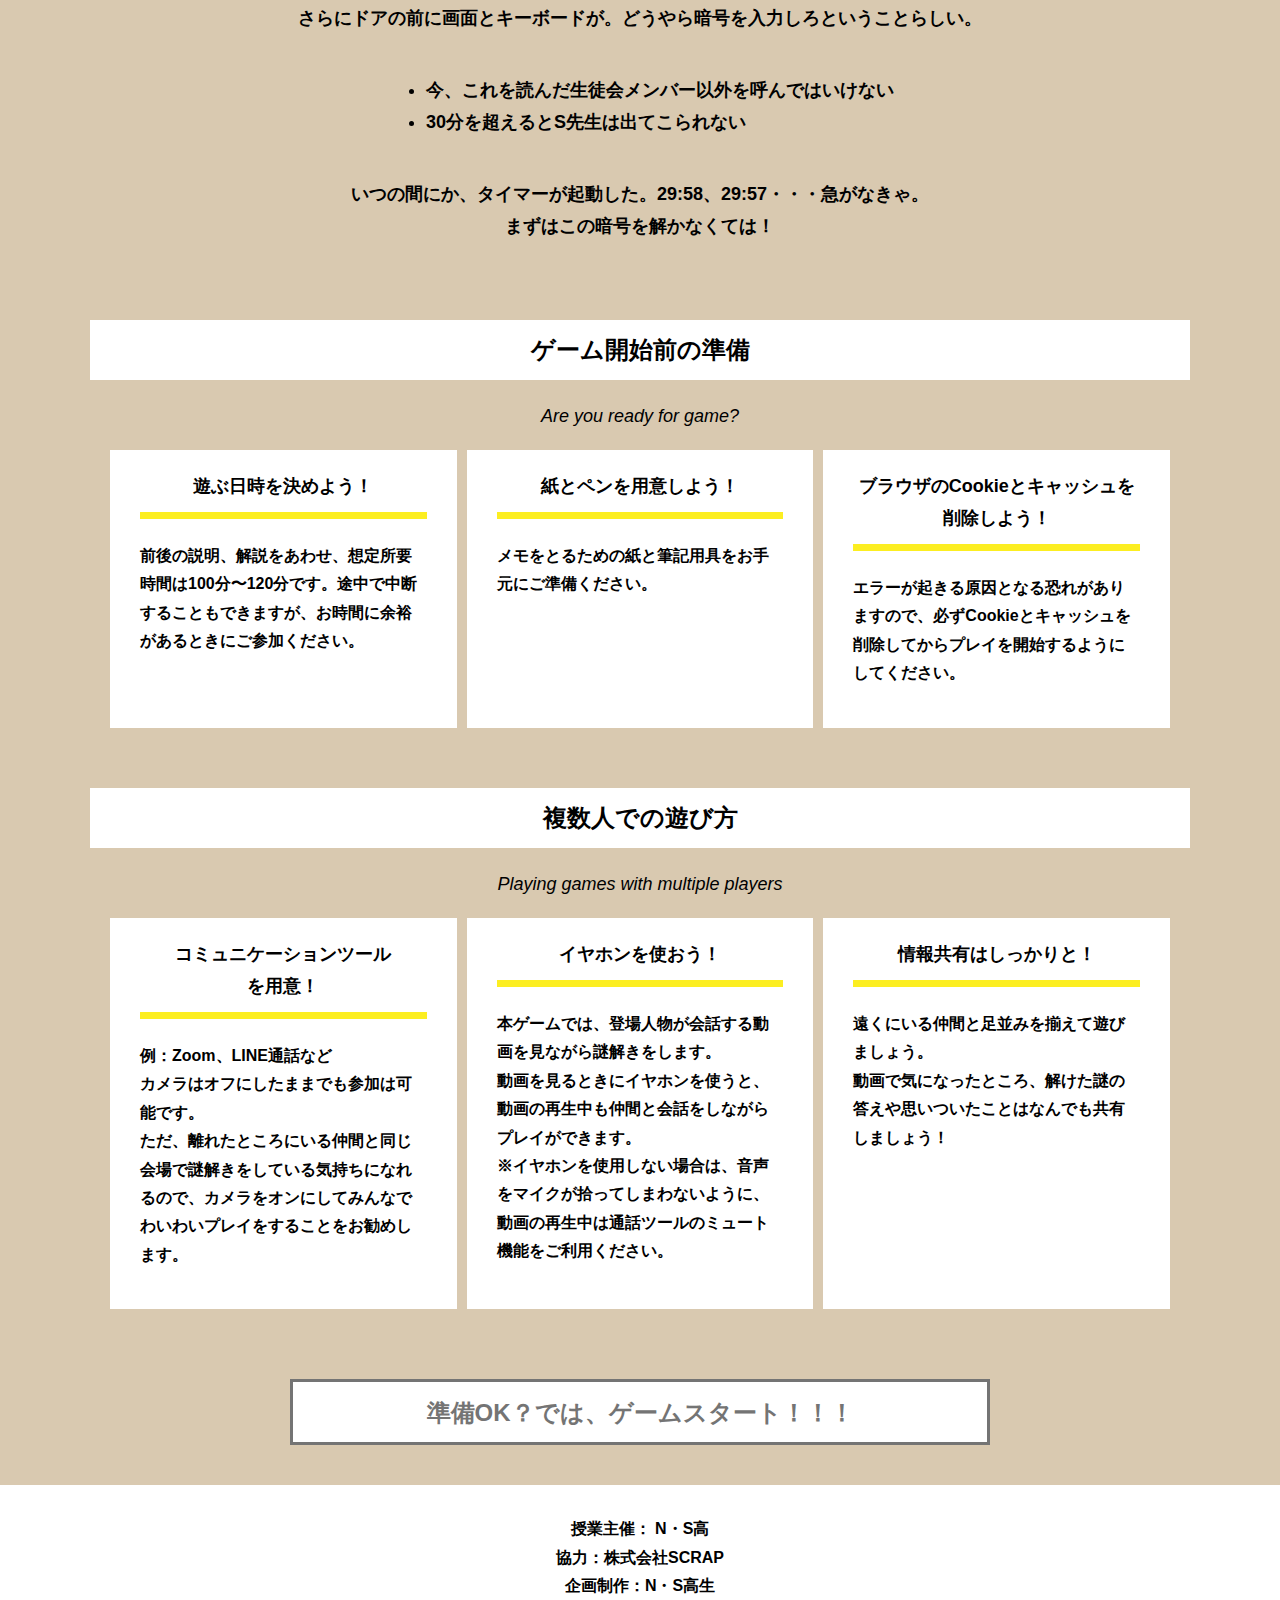
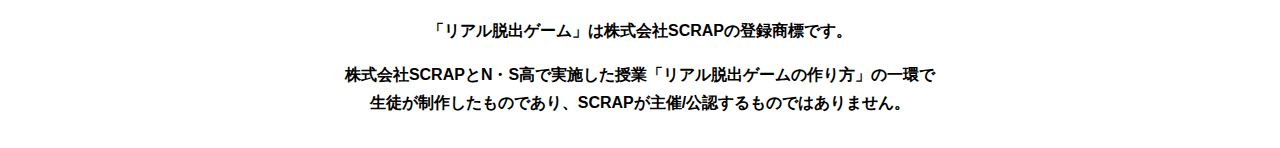
==== commit 6df48757: "Update index.html" ====
--- a/index.html
+++ b/index.html
@@ -126,7 +126,7 @@
     </section>
     <section class="section">
       <div class="container">
-        <a class="btn" href="story.html">準備OK？では、ゲームスタート！！！<svg class="btn__arrow"><use xlink:href="#arrow"></use></svg></a>
+        <a class="btn" href="first.html">準備OK？では、ゲームスタート！！！<svg class="btn__arrow"><use xlink:href="#arrow"></use></svg></a>
         
       </div>
     </section>
--- a/assets/css/style.css
+++ b/assets/css/style.css
@@ -251,6 +251,10 @@
   background-color: #D9C9B0;
 }
 
+.stage1_background{
+  background-color: #fff;
+}
+
 /*********************
 * title
 **********************/
@@ -385,8 +389,8 @@
 }
 
 .header__logo {
-  width: 330px;
-  height: 42px;
+  width: 270px;
+  height: 58px;
 }
 
 .header__name {
@@ -396,6 +400,7 @@
 
 .footer {
   font-size: 16px;
+  background-color: #fff;
 }
 
 .footer p:first-child {
@@ -511,6 +516,7 @@
 .hidden {
   display: none;
 }
+/*# sourceMappingURL=style.css.map */
 
 .sample ul{
   display: flex;
@@ -524,4 +530,4 @@
   padding: 0;
   list-style: none;
 }
-/*# sourceMappingURL=style.css.map */
+
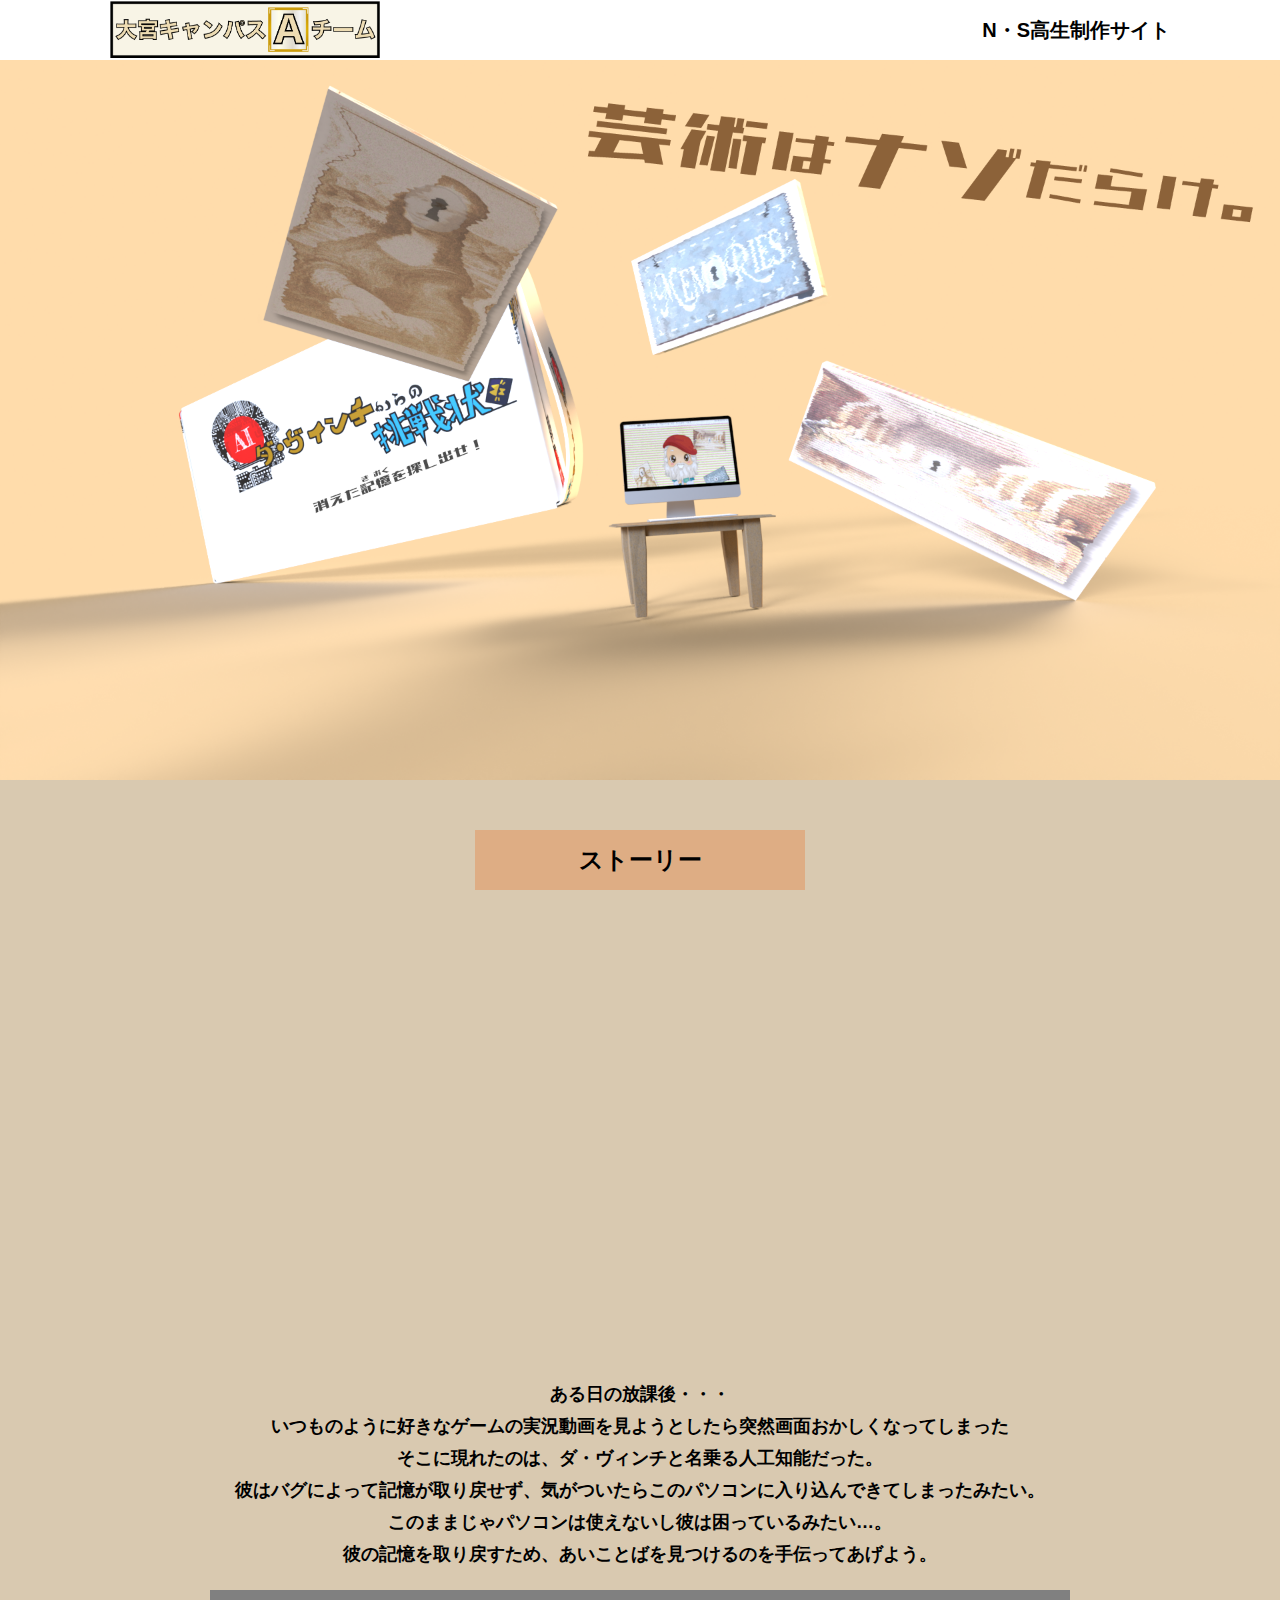
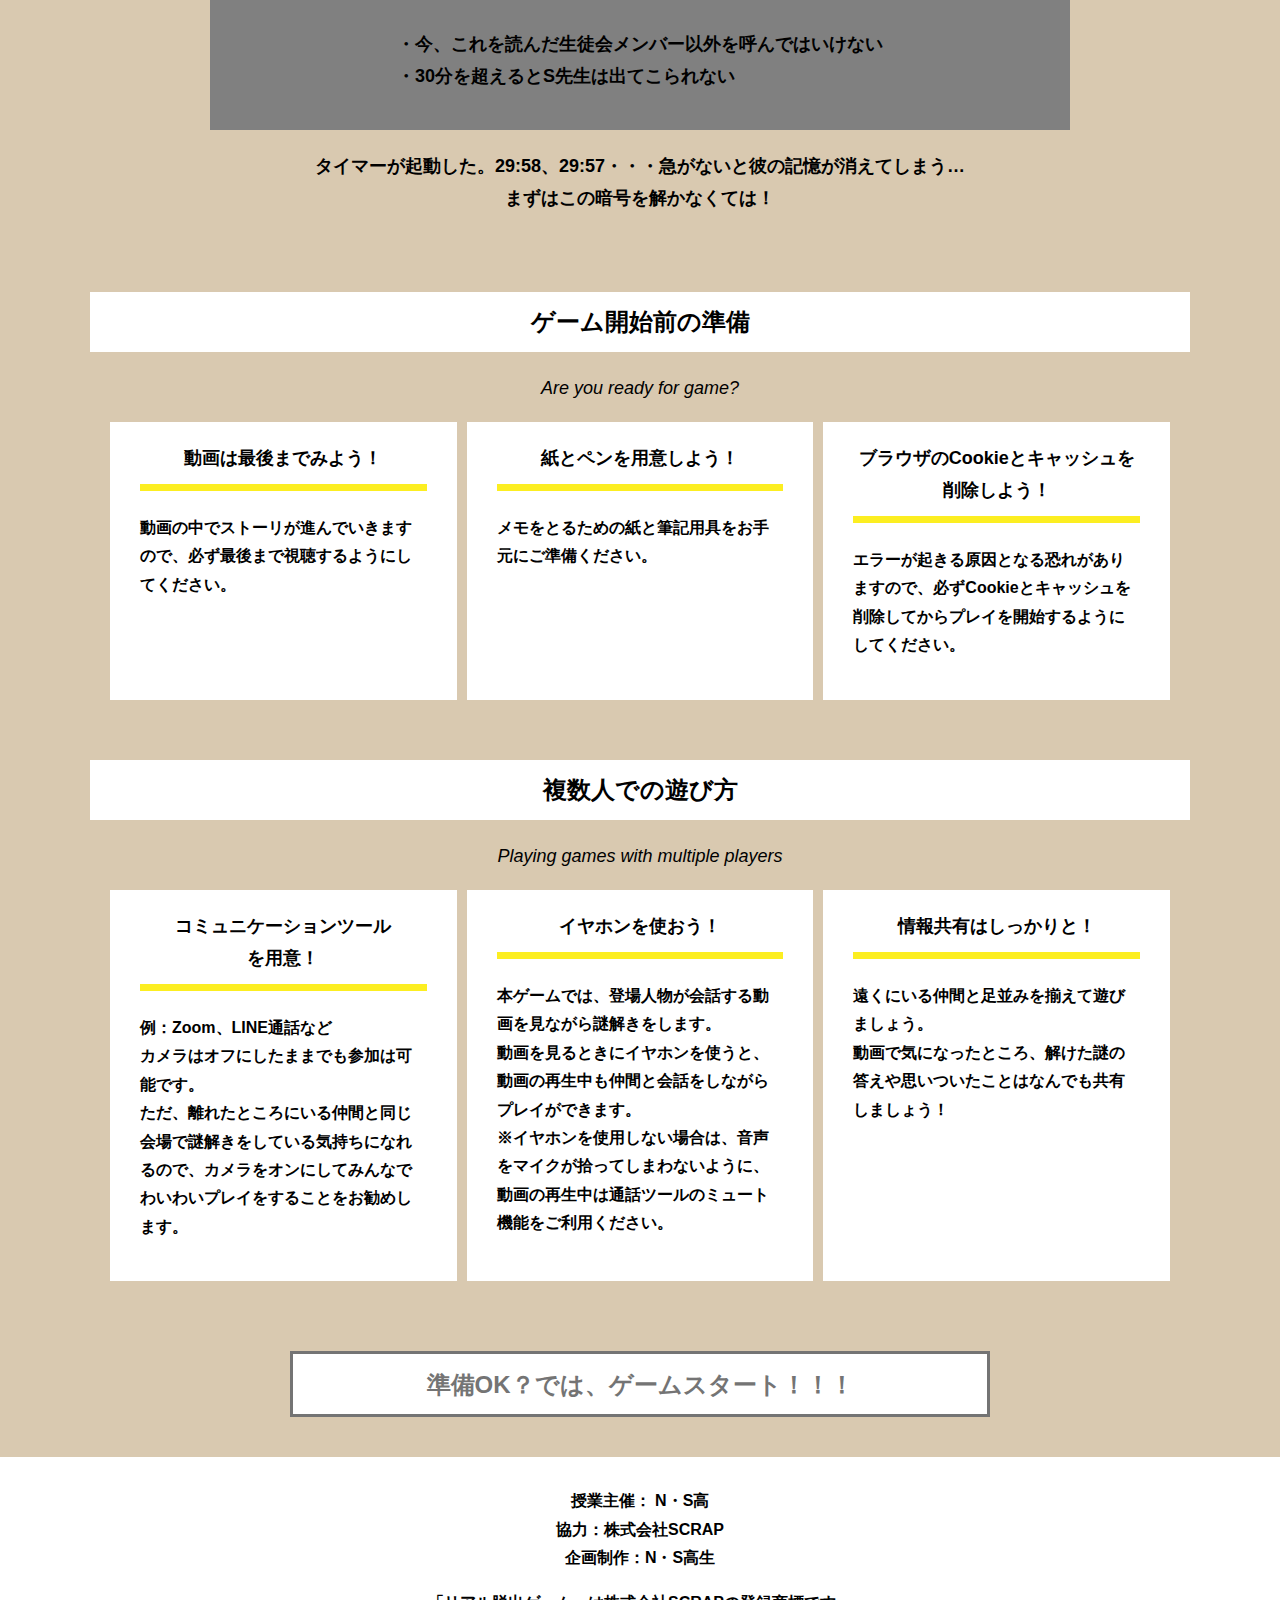
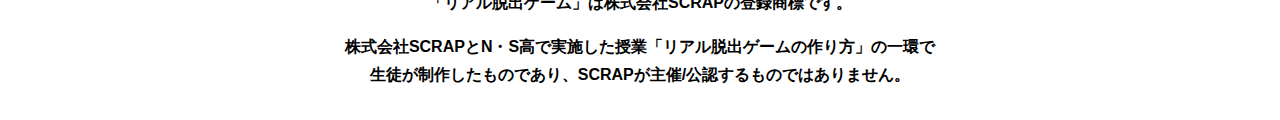
==== commit 76c2c5f6: "Update index.html" ====
--- a/index.html
+++ b/index.html
@@ -43,17 +43,15 @@
             いつものように好きなゲームの実況動画を見ようとしたら突然画面おかしくなってしまった<br>
             そこに現れたのは、ダ・ヴィンチと名乗る人工知能だった。<br>
             彼はバグによって記憶が取り戻せず、気がついたらこのパソコンに入り込んできてしまったみたい。<br>
-            生徒に人気のS先生が一人で調査に入ったが、いつまでも帰ってこない。<br>
-            不思議に思った生徒会長の君は、副会長の伊計島太郎と茨つくはの<br>
-            ２名を連れて家庭科室の前に来たが、ドアが開かない。<br>
-            さらにドアの前に画面とキーボードが。どうやら暗号を入力しろということらしい。</p>
+            このままじゃパソコンは使えないし彼は困っているみたい…。<br>
+            彼の記憶を取り戻すため、あいことばを見つけるのを手伝ってあげよう。</p>
           <div class="story__note__outer bg-color--gray">
-            <ul class="story__note">
-              <li>今、これを読んだ生徒会メンバー以外を呼んではいけない</li>
-              <li>30分を超えるとS先生は出てこられない</li>
-            </ul>
+            <div class="list_color">
+              <p>・今、これを読んだ生徒会メンバー以外を呼んではいけない<br>
+                 ・30分を超えるとS先生は出てこられない</p>
+            </div>
           </div>
-          <p class="text-center">いつの間にか、タイマーが起動した。29:58、29:57・・・急がなきゃ。<br>
+          <p class="text-center">タイマーが起動した。29:58、29:57・・・急がないと彼の記憶が消えてしまう…<br>
             まずはこの暗号を解かなくては！</p>
         </div>
       </div>
@@ -74,8 +72,8 @@
         <div class="row">
           <div class="column">
             <div class="card">
-              <h3 class="card__title">遊ぶ日時を決めよう！</h3>
-              <p class="card__content">前後の説明、解説をあわせ、想定所要時間は100分〜120分です。途中で中断することもできますが、お時間に余裕があるときにご参加ください。</p>
+              <h3 class="card__title">動画は最後までみよう！</h3>
+              <p class="card__content">動画の中でストーリが進んでいきますので、必ず最後まで視聴するようにしてください。</p>
             </div>
           </div>
           <div class="column">
--- a/assets/css/style.css
+++ b/assets/css/style.css
@@ -79,10 +79,15 @@
   display: block;
   border: none;
   margin: 0 auto;
-  background-color: #006837;
-  color: #fff;
+  background-color: #F8F4E6;
+  color: #000;
   width: 287px;
   height: 55px;
+  border: 3px solid #747474;
+}
+
+li {
+  color: #fcfcfc;
 }
 
 /*******************
@@ -289,7 +294,7 @@
 }
 
 .section-title--keycolorlight {
-  background-color: #8cc63f;
+  background:rgba(225,150,97,0.55);
 }
 
 .section-title--keycolorlight .section-title__stage {
@@ -297,7 +302,7 @@
 }
 
 .section-title--keycolor {
-  background-color: #39b54a;
+  background:rgba(225,150,97,0.55);
 }
 
 .section-title--story {
@@ -428,6 +433,7 @@
   -webkit-box-pack: center;
       -ms-flex-pack: center;
           justify-content: center;
+  background-color: grey;
 }
 
 @media screen and (max-width: 940px) {
@@ -460,7 +466,7 @@
 }
 
 .clear-message {
-  background-color: #d9e021;
+  background-color: #F8F4E6;
   padding: 30px 30px 60px;
   position: relative;
 }
@@ -481,7 +487,7 @@
   display: block;
   width: 183px;
   height: 2px;
-  background-color: #fff;
+  background-color: #000;
   bottom: 0;
   left: calc(50% - (183px/2));
 }
@@ -496,6 +502,12 @@
   left: calc(50% - 144px);
   width: 288px;
   margin: 0;
+}
+
+.picture_size{
+  display: block;
+  margin:auto;
+  width: 400px;
 }
 
 /********************
@@ -516,18 +528,25 @@
 .hidden {
   display: none;
 }
+
+/********************
+* stage4
+********************/
+.stage4 {
+  position: relative;
+}
+
+.stage4_asset{
+  width: 60px;
+  height: 60px;
+
+  position: absolute;
+  top: 55%;
+  left: 21%;
+}
+
+
+
 /*# sourceMappingURL=style.css.map */
 
-.sample ul{
-  display: flex;
-  overflow-x: scroll;
-  margin: 0;        
-  padding: 0;
-}
-.sample li{
-  min-width: 40%;
-  margin: 10px;        
-  padding: 0;
-  list-style: none;
-}
-
+
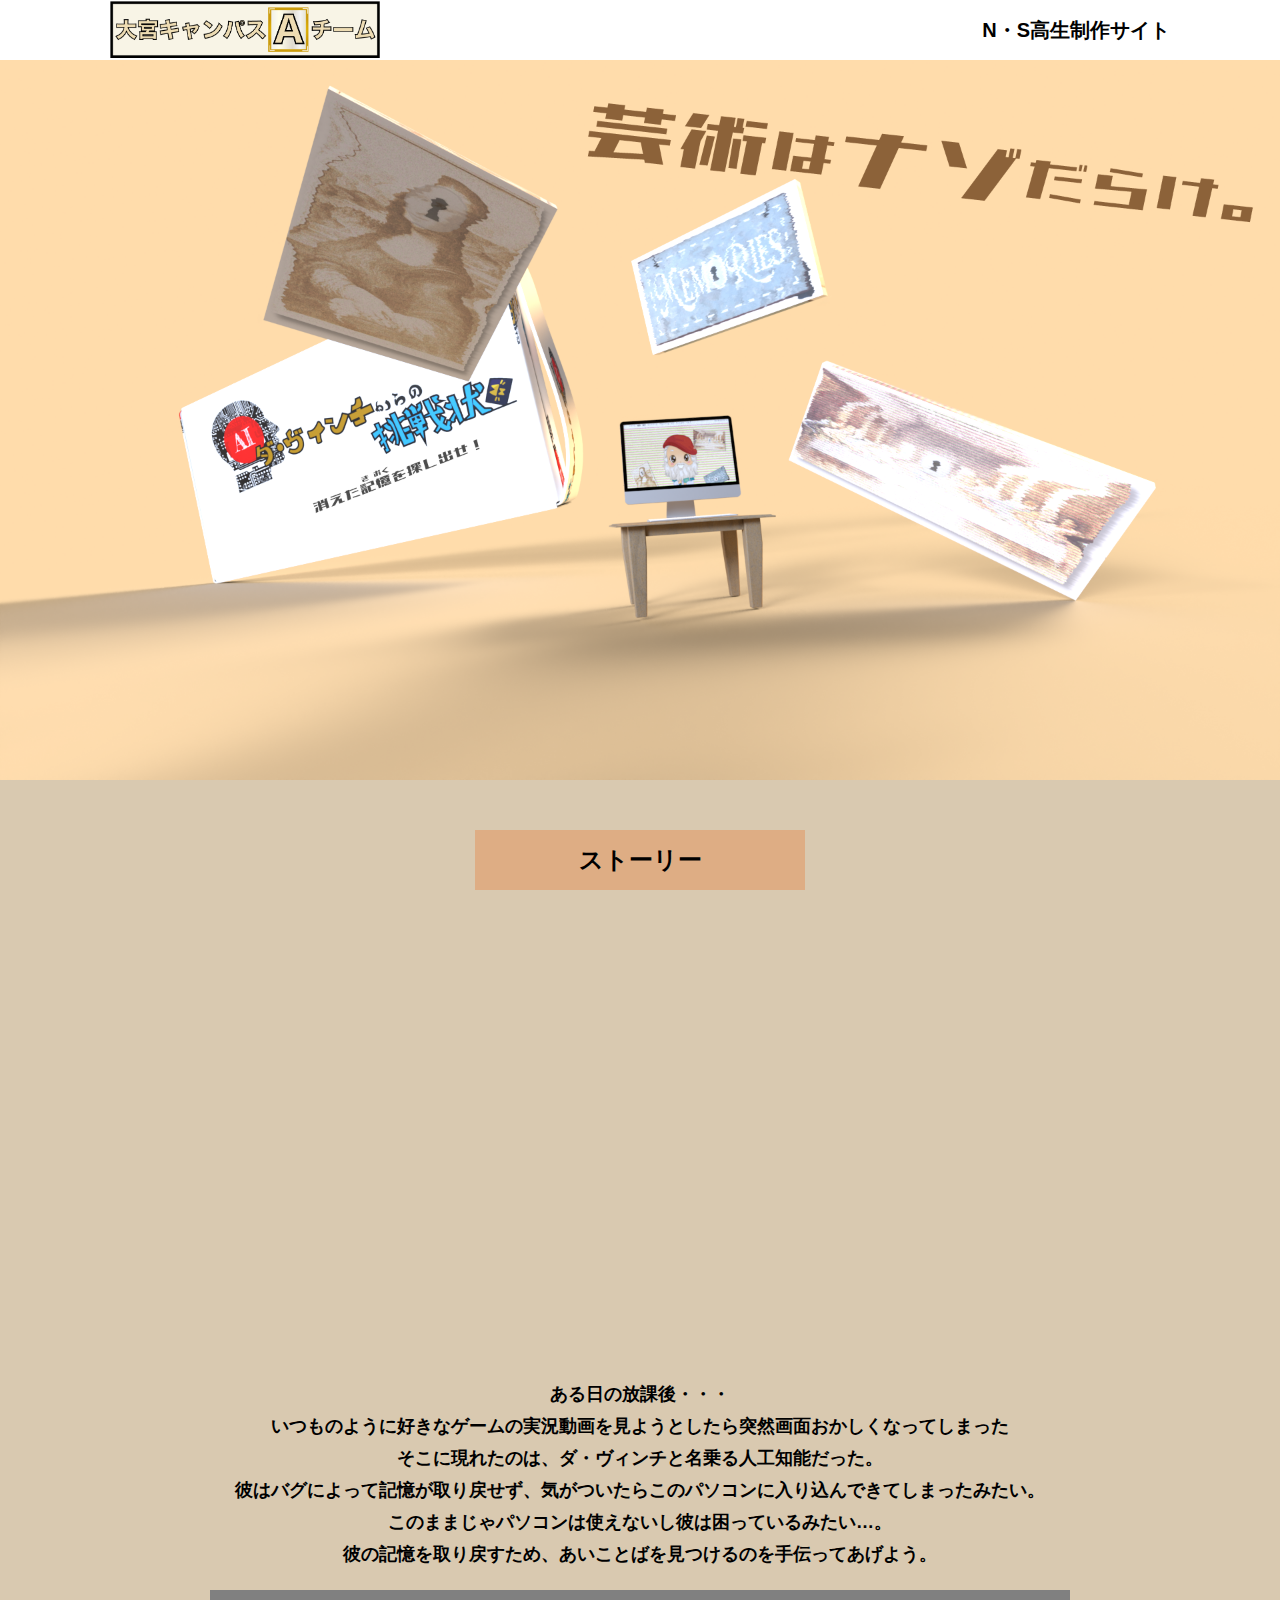
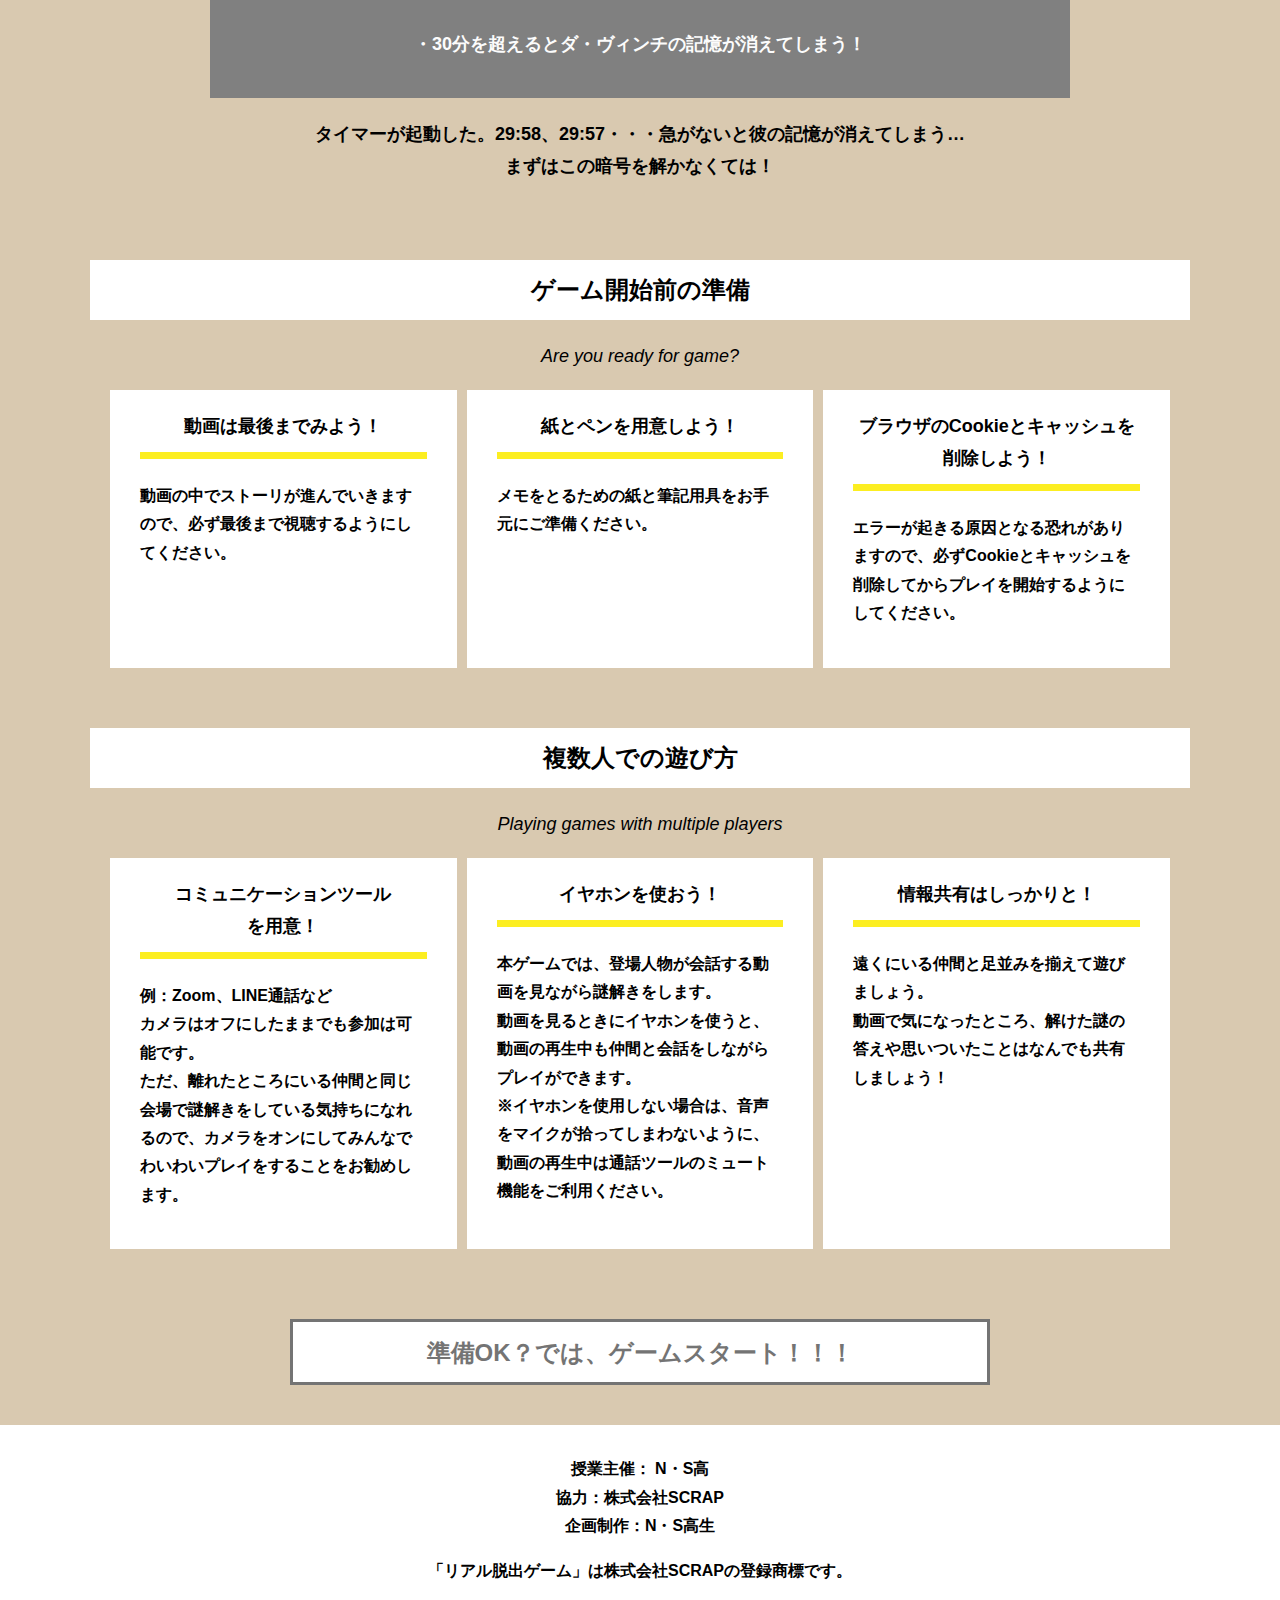
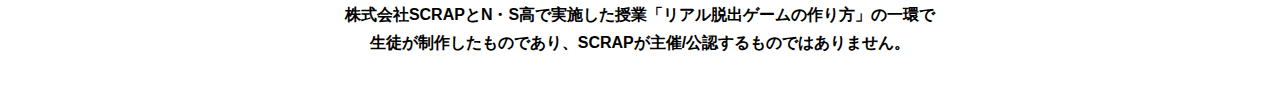
==== commit e2293dcd: "Update index.html" ====
--- a/index.html
+++ b/index.html
@@ -47,8 +47,7 @@
             彼の記憶を取り戻すため、あいことばを見つけるのを手伝ってあげよう。</p>
           <div class="story__note__outer bg-color--gray">
             <div class="list_color">
-              <p>・今、これを読んだ生徒会メンバー以外を呼んではいけない<br>
-                 ・30分を超えるとS先生は出てこられない</p>
+              <p>・30分を超えるとダ・ヴィンチの記憶が消えてしまう！</p>
             </div>
           </div>
           <p class="text-center">タイマーが起動した。29:58、29:57・・・急がないと彼の記憶が消えてしまう…<br>
--- a/assets/css/style.css
+++ b/assets/css/style.css
@@ -83,11 +83,15 @@
   color: #000;
   width: 287px;
   height: 55px;
-  border: 3px solid #747474;
-}
-
-li {
+}
+
+.list_color {
   color: #fcfcfc;
+}
+
+ul {
+  display: flex;
+  justify-content: center;
 }
 
 /*******************
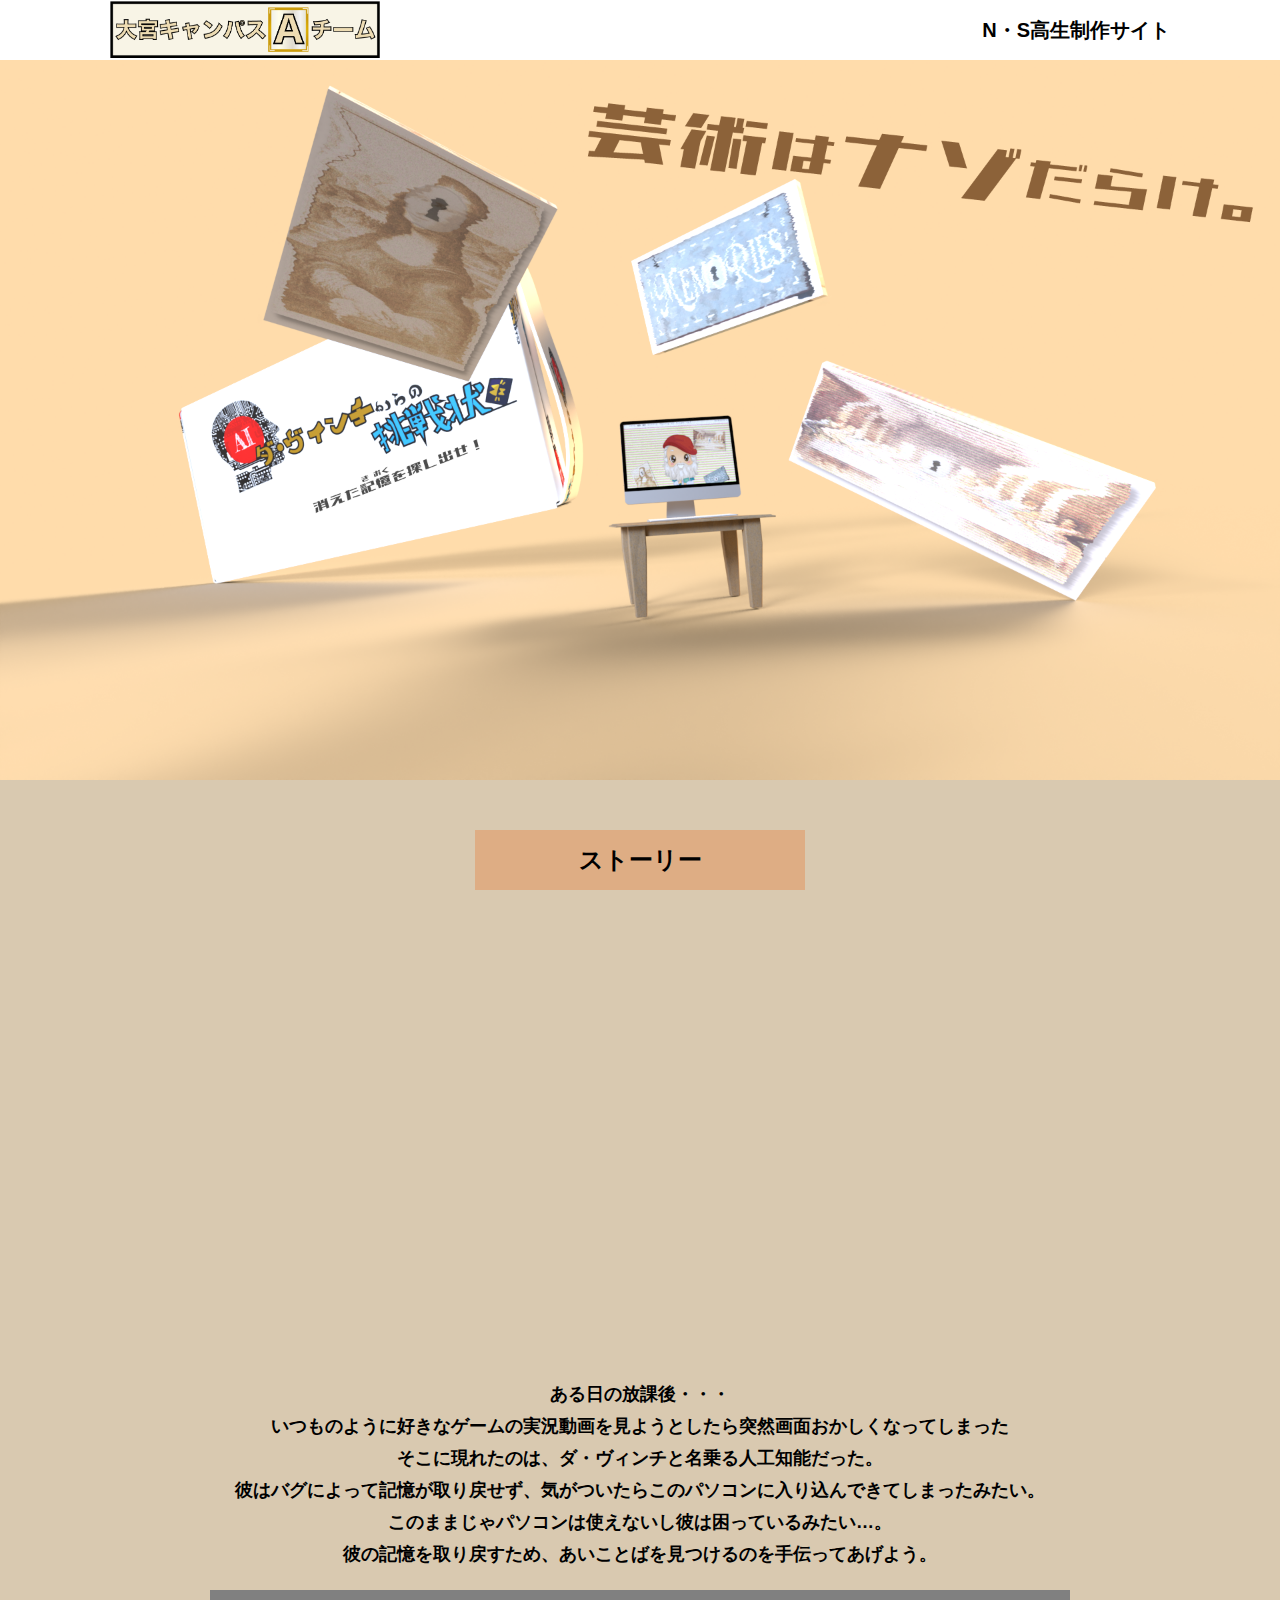
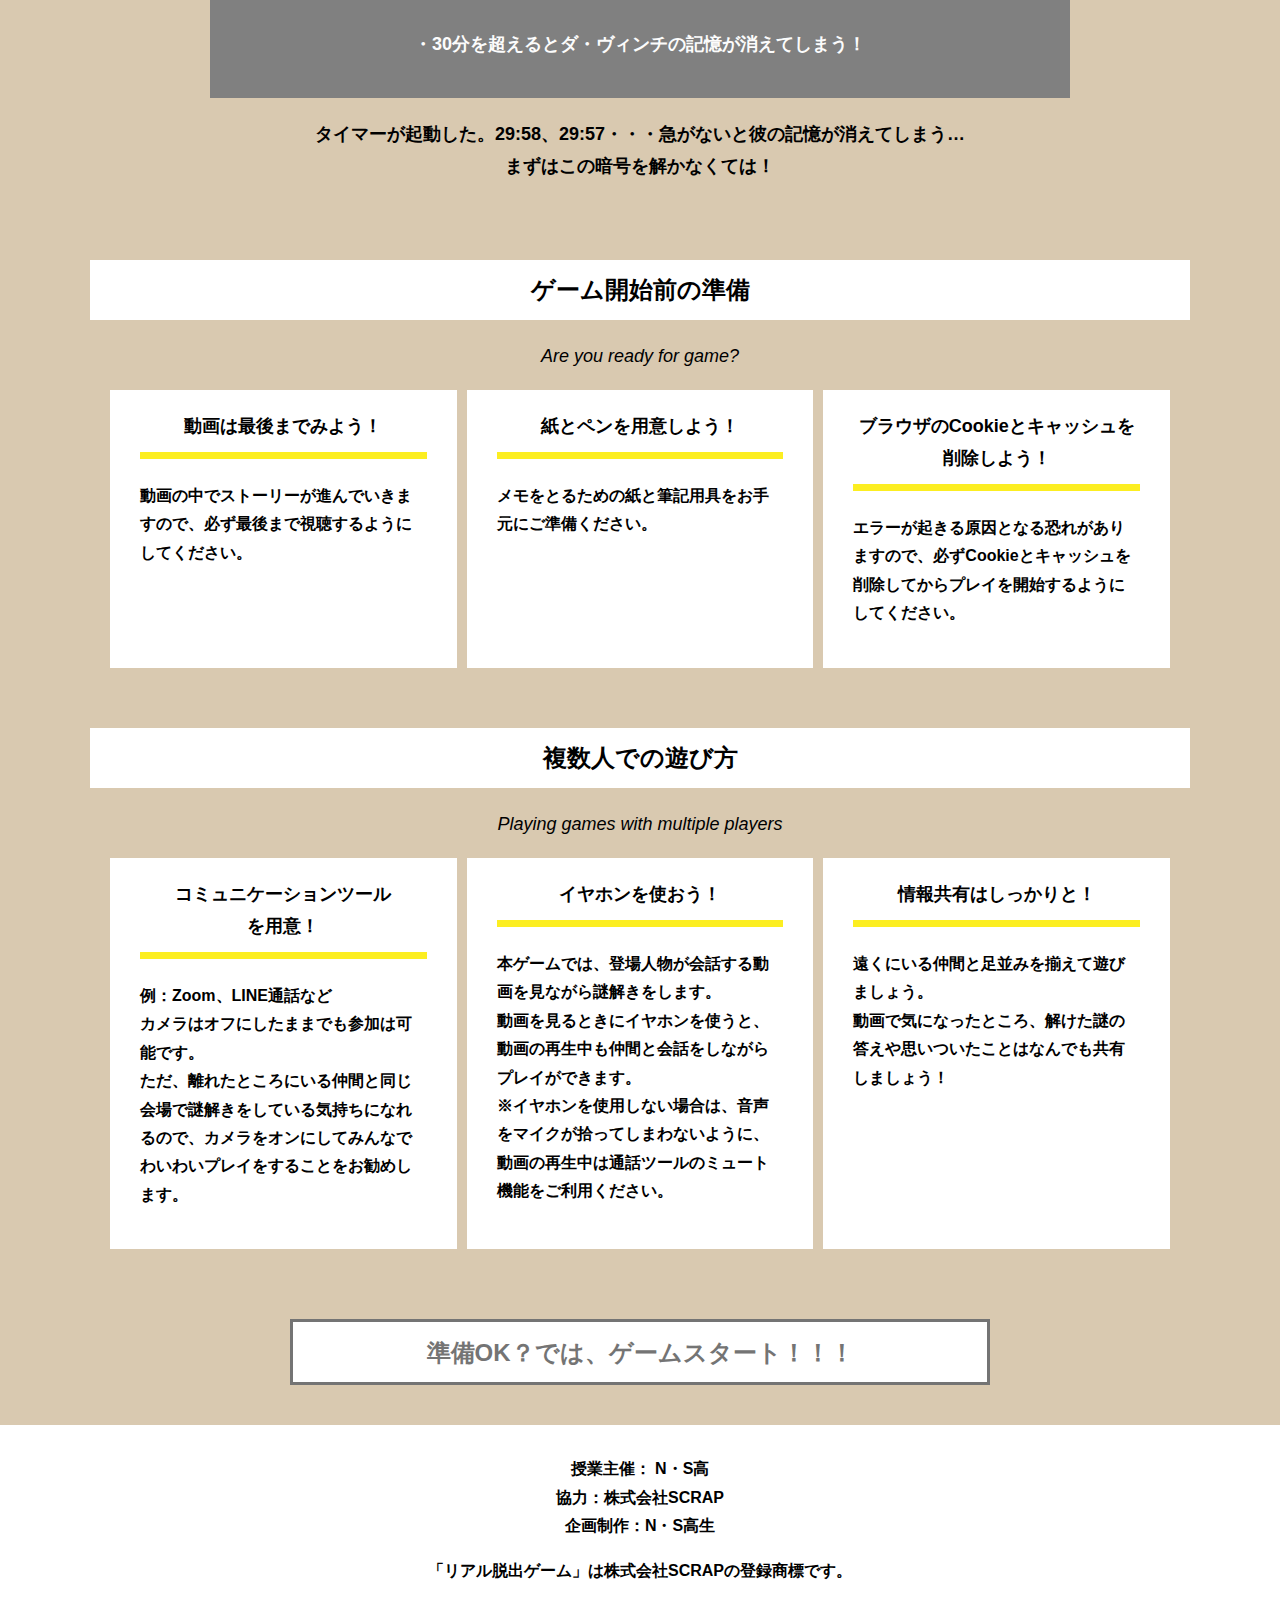
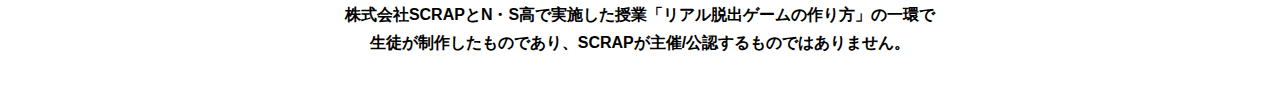
==== commit 33e36a46: "Update index.html" ====
--- a/index.html
+++ b/index.html
@@ -72,7 +72,7 @@
           <div class="column">
             <div class="card">
               <h3 class="card__title">動画は最後までみよう！</h3>
-              <p class="card__content">動画の中でストーリが進んでいきますので、必ず最後まで視聴するようにしてください。</p>
+              <p class="card__content">動画の中でストーリーが進んでいきますので、必ず最後まで視聴するようにしてください。</p>
             </div>
           </div>
           <div class="column">
